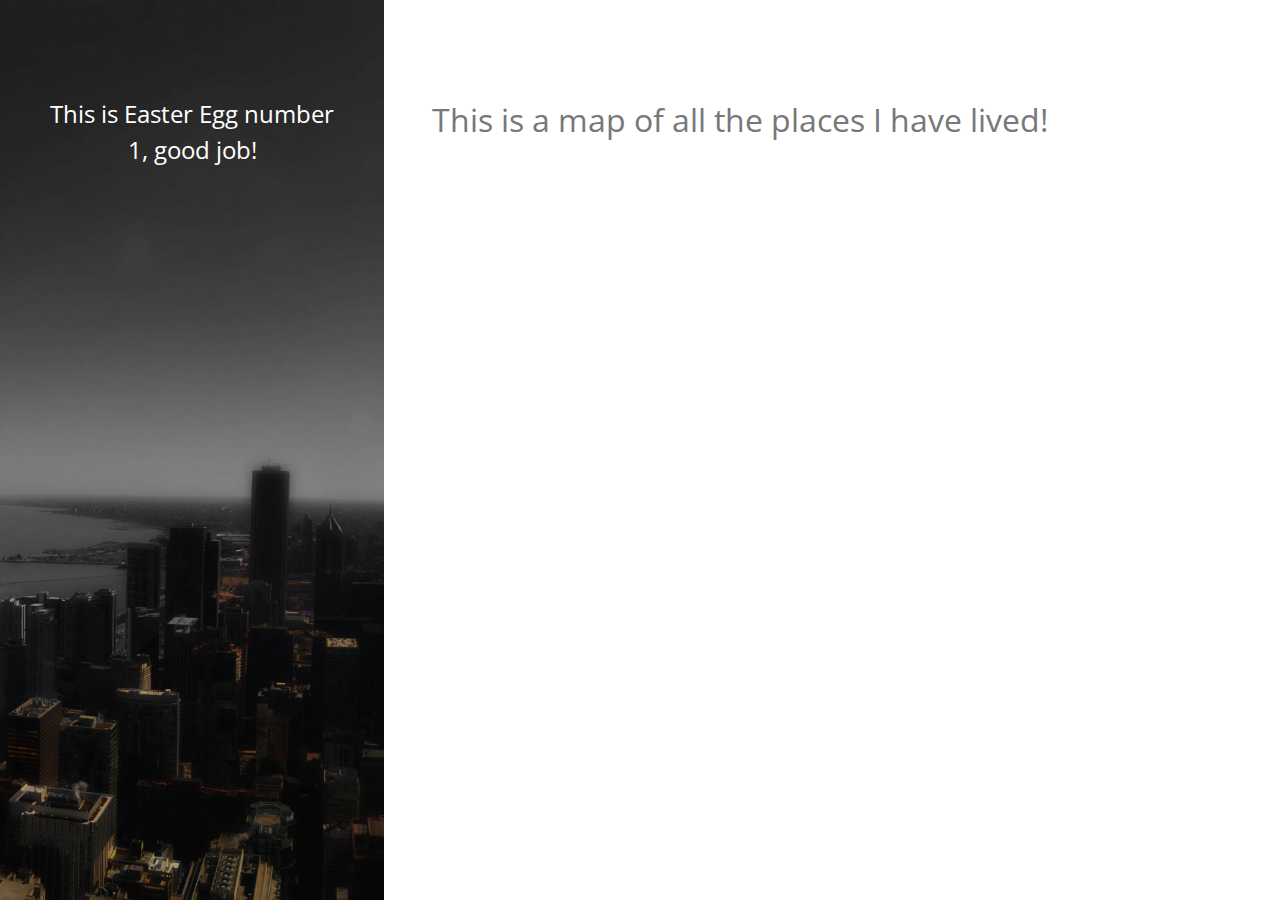
==== easteregg1.html @ e36a9027 "Update easteregg1.html" ====
<html>
<head>

		

		<title>Easter Egg 1!</title>

		<meta charset="utf-8" />

		<meta name="viewport" content="width=device-width, initial-scale=1" />

		<!--[if lte IE 8]><script src="assets/js/ie/html5shiv.js"></script><![endif]-->

		<link rel="stylesheet" href="assets/css/main.css" />

		

		<!--[if lte IE 8]><link rel="stylesheet" href="assets/css/ie8.css" /><![endif]-->

		<link rel="shortcut icon" href="/favicon.ico" />
</head>
<body id="top">
  <header id="header">

				<div class="inner">	

					<h2 align = "center" ><font color="white"><strong>This is Easter Egg number 1, good job!</strong></font></h2>

						</div>
					</header>
       				 <div id="main">



				<!-- One -->

					<section id="one">

						<header class="major">

							<h2>This is a map of all the places I have lived!</h2>

						<iframe src="https://www.google.com/maps/d/u/0/embed?mid=15F7KETtkJ449UW1rTTVXjBvN7z8" width="1000" height="600"></iframe>
	
			<script src="assets/js/jquery.min.js"></script>

			<script src="assets/js/jquery.poptrox.min.js"></script>

			<script src="assets/js/skel.min.js"></script>

			<script src="assets/js/util.js"></script>

			<!--[if lte IE 8]><script src="assets/js/ie/respond.min.js"></script><![endif]-->

			<script src="assets/js/main.js"></script>
         </body>
         </html>
---- assets/css/main.css ----
@import url("font-awesome.min.css");
@import url("https://fonts.googleapis.com/css?family=Open+Sans");

/*
	Strata by HTML5 UP
	html5up.net | @ajlkn
	Free for personal and commercial use under the CCA 3.0 license (html5up.net/license)
*/

/* Reset */

	html, body, div, span, applet, object, iframe, h1, h2, h3, h4, h5, h6, p, blockquote, pre, a, abbr, acronym, address, big, cite, code, del, dfn, em, img, ins, kbd, q, s, samp, small, strike, strong, sub, sup, tt, var, b, u, i, center, dl, dt, dd, ol, ul, li, fieldset, form, label, legend, table, caption, tbody, tfoot, thead, tr, th, td, article, aside, canvas, details, embed, figure, figcaption, footer, header, hgroup, menu, nav, output, ruby, section, summary, time, mark, audio, video {
		margin: 0;
		padding: 0;
		border: 0;
		font-size: 100%;
		font: inherit;
		vertical-align: baseline;
	}

	article, aside, details, figcaption, figure, footer, header, hgroup, menu, nav, section {
		display: block;
	}

	body {
		line-height: 1;
	}

	ol, ul {
		list-style: none;
	}

	blockquote, q {
		quotes: none;
	}

	blockquote:before, blockquote:after, q:before, q:after {
		content: '';
		content: none;
	}

	table {
		border-collapse: collapse;
		border-spacing: 0;
	}

	body {
		-webkit-text-size-adjust: none;
	}

/* Box Model */

	*, *:before, *:after {
		-moz-box-sizing: border-box;
		-webkit-box-sizing: border-box;
		box-sizing: border-box;
	}

/* Containers */

	.container {
		margin-left: auto;
		margin-right: auto;
	}

	.container.\31 25\25 {
		width: 100%;
		max-width: 1200px;
		min-width: 960px;
	}

	.container.\37 5\25 {
		width: 720px;
	}

	.container.\35 0\25 {
		width: 480px;
	}

	.container.\32 5\25 {
		width: 240px;
	}

	.container {
		width: 960px;
	}

	@media screen and (max-width: 1800px) {

		.container.\31 25\25 {
			width: 100%;
			max-width: 1200px;
			min-width: 960px;
		}

		.container.\37 5\25 {
			width: 720px;
		}

		.container.\35 0\25 {
			width: 480px;
		}

		.container.\32 5\25 {
			width: 240px;
		}

		.container {
			width: 960px;
		}

	}

	@media screen and (max-width: 1280px) {

		.container.\31 25\25 {
			width: 100%;
			max-width: 1200px;
			min-width: 960px;
		}

		.container.\37 5\25 {
			width: 720px;
		}

		.container.\35 0\25 {
			width: 480px;
		}

		.container.\32 5\25 {
			width: 240px;
		}

		.container {
			width: 960px;
		}

	}

	@media screen and (max-width: 980px) {

		.container.\31 25\25 {
			width: 100%;
			max-width: 1200px;
			min-width: 960px;
		}

		.container.\37 5\25 {
			width: 720px;
		}

		.container.\35 0\25 {
			width: 480px;
		}

		.container.\32 5\25 {
			width: 240px;
		}

		.container {
			width: 960px;
		}

	}

	@media screen and (max-width: 736px) {

		.container.\31 25\25 {
			width: 100%;
			max-width: 1200px;
			min-width: 960px;
		}

		.container.\37 5\25 {
			width: 720px;
		}

		.container.\35 0\25 {
			width: 480px;
		}

		.container.\32 5\25 {
			width: 240px;
		}

		.container {
			width: 960px;
		}

	}

	@media screen and (max-width: 480px) {

		.container.\31 25\25 {
			width: 100%;
			max-width: 1200px;
			min-width: 960px;
		}

		.container.\37 5\25 {
			width: 720px;
		}

		.container.\35 0\25 {
			width: 480px;
		}

		.container.\32 5\25 {
			width: 240px;
		}

		.container {
			width: 960px;
		}

	}

/* Grid */

	.row {
		border-bottom: solid 1px transparent;
		-moz-box-sizing: border-box;
		-webkit-box-sizing: border-box;
		box-sizing: border-box;
	}

	.row > * {
		float: left;
		-moz-box-sizing: border-box;
		-webkit-box-sizing: border-box;
		box-sizing: border-box;
	}

	.row:after, .row:before {
		content: '';
		display: block;
		clear: both;
		height: 0;
	}

	.row.uniform > * > :first-child {
		margin-top: 0;
	}

	.row.uniform > * > :last-child {
		margin-bottom: 0;
	}

	.row.\30 \25 > * {
		padding: 0 0 0 0em;
	}

	.row.\30 \25 {
		margin: 0 0 -1px 0em;
	}

	.row.uniform.\30 \25 > * {
		padding: 0em 0 0 0em;
	}

	.row.uniform.\30 \25 {
		margin: 0em 0 -1px 0em;
	}

	.row > * {
		padding: 0 0 0 2.5em;
	}

	.row {
		margin: 0 0 -1px -2.5em;
	}

	.row.uniform > * {
		padding: 2.5em 0 0 2.5em;
	}

	.row.uniform {
		margin: -2.5em 0 -1px -2.5em;
	}

	.row.\32 00\25 > * {
		padding: 0 0 0 5em;
	}

	.row.\32 00\25 {
		margin: 0 0 -1px -5em;
	}

	.row.uniform.\32 00\25 > * {
		padding: 5em 0 0 5em;
	}

	.row.uniform.\32 00\25 {
		margin: -5em 0 -1px -5em;
	}

	.row.\31 50\25 > * {
		padding: 0 0 0 3.75em;
	}

	.row.\31 50\25 {
		margin: 0 0 -1px -3.75em;
	}

	.row.uniform.\31 50\25 > * {
		padding: 3.75em 0 0 3.75em;
	}

	.row.uniform.\31 50\25 {
		margin: -3.75em 0 -1px -3.75em;
	}

	.row.\35 0\25 > * {
		padding: 0 0 0 1.25em;
	}

	.row.\35 0\25 {
		margin: 0 0 -1px -1.25em;
	}

	.row.uniform.\35 0\25 > * {
		padding: 1.25em 0 0 1.25em;
	}

	.row.uniform.\35 0\25 {
		margin: -1.25em 0 -1px -1.25em;
	}

	.row.\32 5\25 > * {
		padding: 0 0 0 0.625em;
	}

	.row.\32 5\25 {
		margin: 0 0 -1px -0.625em;
	}

	.row.uniform.\32 5\25 > * {
		padding: 0.625em 0 0 0.625em;
	}

	.row.uniform.\32 5\25 {
		margin: -0.625em 0 -1px -0.625em;
	}

	.\31 2u, .\31 2u\24 {
		width: 100%;
		clear: none;
		margin-left: 0;
	}

	.\31 1u, .\31 1u\24 {
		width: 91.6666666667%;
		clear: none;
		margin-left: 0;
	}

	.\31 0u, .\31 0u\24 {
		width: 83.3333333333%;
		clear: none;
		margin-left: 0;
	}

	.\39 u, .\39 u\24 {
		width: 75%;
		clear: none;
		margin-left: 0;
	}

	.\38 u, .\38 u\24 {
		width: 66.6666666667%;
		clear: none;
		margin-left: 0;
	}

	.\37 u, .\37 u\24 {
		width: 58.3333333333%;
		clear: none;
		margin-left: 0;
	}

	.\36 u, .\36 u\24 {
		width: 50%;
		clear: none;
		margin-left: 0;
	}

	.\35 u, .\35 u\24 {
		width: 41.6666666667%;
		clear: none;
		margin-left: 0;
	}

	.\34 u, .\34 u\24 {
		width: 33.3333333333%;
		clear: none;
		margin-left: 0;
	}

	.\33 u, .\33 u\24 {
		width: 25%;
		clear: none;
		margin-left: 0;
	}

	.\32 u, .\32 u\24 {
		width: 16.6666666667%;
		clear: none;
		margin-left: 0;
	}

	.\31 u, .\31 u\24 {
		width: 8.3333333333%;
		clear: none;
		margin-left: 0;
	}

	.\31 2u\24 + *,
	.\31 1u\24 + *,
	.\31 0u\24 + *,
	.\39 u\24 + *,
	.\38 u\24 + *,
	.\37 u\24 + *,
	.\36 u\24 + *,
	.\35 u\24 + *,
	.\34 u\24 + *,
	.\33 u\24 + *,
	.\32 u\24 + *,
	.\31 u\24 + * {
		clear: left;
	}

	.\-11u {
		margin-left: 91.66667%;
	}

	.\-10u {
		margin-left: 83.33333%;
	}

	.\-9u {
		margin-left: 75%;
	}

	.\-8u {
		margin-left: 66.66667%;
	}

	.\-7u {
		margin-left: 58.33333%;
	}

	.\-6u {
		margin-left: 50%;
	}

	.\-5u {
		margin-left: 41.66667%;
	}

	.\-4u {
		margin-left: 33.33333%;
	}

	.\-3u {
		margin-left: 25%;
	}

	.\-2u {
		margin-left: 16.66667%;
	}

	.\-1u {
		margin-left: 8.33333%;
	}

	@media screen and (max-width: 1800px) {

		.row > * {
			padding: 0 0 0 2.5em;
		}

		.row {
			margin: 0 0 -1px -2.5em;
		}

		.row.uniform > * {
			padding: 2.5em 0 0 2.5em;
		}

		.row.uniform {
			margin: -2.5em 0 -1px -2.5em;
		}

		.row.\32 00\25 > * {
			padding: 0 0 0 5em;
		}

		.row.\32 00\25 {
			margin: 0 0 -1px -5em;
		}

		.row.uniform.\32 00\25 > * {
			padding: 5em 0 0 5em;
		}

		.row.uniform.\32 00\25 {
			margin: -5em 0 -1px -5em;
		}

		.row.\31 50\25 > * {
			padding: 0 0 0 3.75em;
		}

		.row.\31 50\25 {
			margin: 0 0 -1px -3.75em;
		}

		.row.uniform.\31 50\25 > * {
			padding: 3.75em 0 0 3.75em;
		}

		.row.uniform.\31 50\25 {
			margin: -3.75em 0 -1px -3.75em;
		}

		.row.\35 0\25 > * {
			padding: 0 0 0 1.25em;
		}

		.row.\35 0\25 {
			margin: 0 0 -1px -1.25em;
		}

		.row.uniform.\35 0\25 > * {
			padding: 1.25em 0 0 1.25em;
		}

		.row.uniform.\35 0\25 {
			margin: -1.25em 0 -1px -1.25em;
		}

		.row.\32 5\25 > * {
			padding: 0 0 0 0.625em;
		}

		.row.\32 5\25 {
			margin: 0 0 -1px -0.625em;
		}

		.row.uniform.\32 5\25 > * {
			padding: 0.625em 0 0 0.625em;
		}

		.row.uniform.\32 5\25 {
			margin: -0.625em 0 -1px -0.625em;
		}

		.\31 2u\28xlarge\29, .\31 2u\24\28xlarge\29 {
			width: 100%;
			clear: none;
			margin-left: 0;
		}

		.\31 1u\28xlarge\29, .\31 1u\24\28xlarge\29 {
			width: 91.6666666667%;
			clear: none;
			margin-left: 0;
		}

		.\31 0u\28xlarge\29, .\31 0u\24\28xlarge\29 {
			width: 83.3333333333%;
			clear: none;
			margin-left: 0;
		}

		.\39 u\28xlarge\29, .\39 u\24\28xlarge\29 {
			width: 75%;
			clear: none;
			margin-left: 0;
		}

		.\38 u\28xlarge\29, .\38 u\24\28xlarge\29 {
			width: 66.6666666667%;
			clear: none;
			margin-left: 0;
		}

		.\37 u\28xlarge\29, .\37 u\24\28xlarge\29 {
			width: 58.3333333333%;
			clear: none;
			margin-left: 0;
		}

		.\36 u\28xlarge\29, .\36 u\24\28xlarge\29 {
			width: 50%;
			clear: none;
			margin-left: 0;
		}

		.\35 u\28xlarge\29, .\35 u\24\28xlarge\29 {
			width: 41.6666666667%;
			clear: none;
			margin-left: 0;
		}

		.\34 u\28xlarge\29, .\34 u\24\28xlarge\29 {
			width: 33.3333333333%;
			clear: none;
			margin-left: 0;
		}

		.\33 u\28xlarge\29, .\33 u\24\28xlarge\29 {
			width: 25%;
			clear: none;
			margin-left: 0;
		}

		.\32 u\28xlarge\29, .\32 u\24\28xlarge\29 {
			width: 16.6666666667%;
			clear: none;
			margin-left: 0;
		}

		.\31 u\28xlarge\29, .\31 u\24\28xlarge\29 {
			width: 8.3333333333%;
			clear: none;
			margin-left: 0;
		}

		.\31 2u\24\28xlarge\29 + *,
		.\31 1u\24\28xlarge\29 + *,
		.\31 0u\24\28xlarge\29 + *,
		.\39 u\24\28xlarge\29 + *,
		.\38 u\24\28xlarge\29 + *,
		.\37 u\24\28xlarge\29 + *,
		.\36 u\24\28xlarge\29 + *,
		.\35 u\24\28xlarge\29 + *,
		.\34 u\24\28xlarge\29 + *,
		.\33 u\24\28xlarge\29 + *,
		.\32 u\24\28xlarge\29 + *,
		.\31 u\24\28xlarge\29 + * {
			clear: left;
		}

		.\-11u\28xlarge\29 {
			margin-left: 91.66667%;
		}

		.\-10u\28xlarge\29 {
			margin-left: 83.33333%;
		}

		.\-9u\28xlarge\29 {
			margin-left: 75%;
		}

		.\-8u\28xlarge\29 {
			margin-left: 66.66667%;
		}

		.\-7u\28xlarge\29 {
			margin-left: 58.33333%;
		}

		.\-6u\28xlarge\29 {
			margin-left: 50%;
		}

		.\-5u\28xlarge\29 {
			margin-left: 41.66667%;
		}

		.\-4u\28xlarge\29 {
			margin-left: 33.33333%;
		}

		.\-3u\28xlarge\29 {
			margin-left: 25%;
		}

		.\-2u\28xlarge\29 {
			margin-left: 16.66667%;
		}

		.\-1u\28xlarge\29 {
			margin-left: 8.33333%;
		}

	}

	@media screen and (max-width: 1280px) {

		.row > * {
			padding: 0 0 0 2em;
		}

		.row {
			margin: 0 0 -1px -2em;
		}

		.row.uniform > * {
			padding: 2em 0 0 2em;
		}

		.row.uniform {
			margin: -2em 0 -1px -2em;
		}

		.row.\32 00\25 > * {
			padding: 0 0 0 4em;
		}

		.row.\32 00\25 {
			margin: 0 0 -1px -4em;
		}

		.row.uniform.\32 00\25 > * {
			padding: 4em 0 0 4em;
		}

		.row.uniform.\32 00\25 {
			margin: -4em 0 -1px -4em;
		}

		.row.\31 50\25 > * {
			padding: 0 0 0 3em;
		}

		.row.\31 50\25 {
			margin: 0 0 -1px -3em;
		}

		.row.uniform.\31 50\25 > * {
			padding: 3em 0 0 3em;
		}

		.row.uniform.\31 50\25 {
			margin: -3em 0 -1px -3em;
		}

		.row.\35 0\25 > * {
			padding: 0 0 0 1em;
		}

		.row.\35 0\25 {
			margin: 0 0 -1px -1em;
		}

		.row.uniform.\35 0\25 > * {
			padding: 1em 0 0 1em;
		}

		.row.uniform.\35 0\25 {
			margin: -1em 0 -1px -1em;
		}

		.row.\32 5\25 > * {
			padding: 0 0 0 0.5em;
		}

		.row.\32 5\25 {
			margin: 0 0 -1px -0.5em;
		}

		.row.uniform.\32 5\25 > * {
			padding: 0.5em 0 0 0.5em;
		}

		.row.uniform.\32 5\25 {
			margin: -0.5em 0 -1px -0.5em;
		}

		.\31 2u\28large\29, .\31 2u\24\28large\29 {
			width: 100%;
			clear: none;
			margin-left: 0;
		}

		.\31 1u\28large\29, .\31 1u\24\28large\29 {
			width: 91.6666666667%;
			clear: none;
			margin-left: 0;
		}

		.\31 0u\28large\29, .\31 0u\24\28large\29 {
			width: 83.3333333333%;
			clear: none;
			margin-left: 0;
		}

		.\39 u\28large\29, .\39 u\24\28large\29 {
			width: 75%;
			clear: none;
			margin-left: 0;
		}

		.\38 u\28large\29, .\38 u\24\28large\29 {
			width: 66.6666666667%;
			clear: none;
			margin-left: 0;
		}

		.\37 u\28large\29, .\37 u\24\28large\29 {
			width: 58.3333333333%;
			clear: none;
			margin-left: 0;
		}

		.\36 u\28large\29, .\36 u\24\28large\29 {
			width: 50%;
			clear: none;
			margin-left: 0;
		}

		.\35 u\28large\29, .\35 u\24\28large\29 {
			width: 41.6666666667%;
			clear: none;
			margin-left: 0;
		}

		.\34 u\28large\29, .\34 u\24\28large\29 {
			width: 33.3333333333%;
			clear: none;
			margin-left: 0;
		}

		.\33 u\28large\29, .\33 u\24\28large\29 {
			width: 25%;
			clear: none;
			margin-left: 0;
		}

		.\32 u\28large\29, .\32 u\24\28large\29 {
			width: 16.6666666667%;
			clear: none;
			margin-left: 0;
		}

		.\31 u\28large\29, .\31 u\24\28large\29 {
			width: 8.3333333333%;
			clear: none;
			margin-left: 0;
		}

		.\31 2u\24\28large\29 + *,
		.\31 1u\24\28large\29 + *,
		.\31 0u\24\28large\29 + *,
		.\39 u\24\28large\29 + *,
		.\38 u\24\28large\29 + *,
		.\37 u\24\28large\29 + *,
		.\36 u\24\28large\29 + *,
		.\35 u\24\28large\29 + *,
		.\34 u\24\28large\29 + *,
		.\33 u\24\28large\29 + *,
		.\32 u\24\28large\29 + *,
		.\31 u\24\28large\29 + * {
			clear: left;
		}

		.\-11u\28large\29 {
			margin-left: 91.66667%;
		}

		.\-10u\28large\29 {
			margin-left: 83.33333%;
		}

		.\-9u\28large\29 {
			margin-left: 75%;
		}

		.\-8u\28large\29 {
			margin-left: 66.66667%;
		}

		.\-7u\28large\29 {
			margin-left: 58.33333%;
		}

		.\-6u\28large\29 {
			margin-left: 50%;
		}

		.\-5u\28large\29 {
			margin-left: 41.66667%;
		}

		.\-4u\28large\29 {
			margin-left: 33.33333%;
		}

		.\-3u\28large\29 {
			margin-left: 25%;
		}

		.\-2u\28large\29 {
			margin-left: 16.66667%;
		}

		.\-1u\28large\29 {
			margin-left: 8.33333%;
		}

	}

	@media screen and (max-width: 980px) {

		.row > * {
			padding: 0 0 0 2em;
		}

		.row {
			margin: 0 0 -1px -2em;
		}

		.row.uniform > * {
			padding: 2em 0 0 2em;
		}

		.row.uniform {
			margin: -2em 0 -1px -2em;
		}

		.row.\32 00\25 > * {
			padding: 0 0 0 4em;
		}

		.row.\32 00\25 {
			margin: 0 0 -1px -4em;
		}

		.row.uniform.\32 00\25 > * {
			padding: 4em 0 0 4em;
		}

		.row.uniform.\32 00\25 {
			margin: -4em 0 -1px -4em;
		}

		.row.\31 50\25 > * {
			padding: 0 0 0 3em;
		}

		.row.\31 50\25 {
			margin: 0 0 -1px -3em;
		}

		.row.uniform.\31 50\25 > * {
			padding: 3em 0 0 3em;
		}

		.row.uniform.\31 50\25 {
			margin: -3em 0 -1px -3em;
		}

		.row.\35 0\25 > * {
			padding: 0 0 0 1em;
		}

		.row.\35 0\25 {
			margin: 0 0 -1px -1em;
		}

		.row.uniform.\35 0\25 > * {
			padding: 1em 0 0 1em;
		}

		.row.uniform.\35 0\25 {
			margin: -1em 0 -1px -1em;
		}

		.row.\32 5\25 > * {
			padding: 0 0 0 0.5em;
		}

		.row.\32 5\25 {
			margin: 0 0 -1px -0.5em;
		}

		.row.uniform.\32 5\25 > * {
			padding: 0.5em 0 0 0.5em;
		}

		.row.uniform.\32 5\25 {
			margin: -0.5em 0 -1px -0.5em;
		}

		.\31 2u\28medium\29, .\31 2u\24\28medium\29 {
			width: 100%;
			clear: none;
			margin-left: 0;
		}

		.\31 1u\28medium\29, .\31 1u\24\28medium\29 {
			width: 91.6666666667%;
			clear: none;
			margin-left: 0;
		}

		.\31 0u\28medium\29, .\31 0u\24\28medium\29 {
			width: 83.3333333333%;
			clear: none;
			margin-left: 0;
		}

		.\39 u\28medium\29, .\39 u\24\28medium\29 {
			width: 75%;
			clear: none;
			margin-left: 0;
		}

		.\38 u\28medium\29, .\38 u\24\28medium\29 {
			width: 66.6666666667%;
			clear: none;
			margin-left: 0;
		}

		.\37 u\28medium\29, .\37 u\24\28medium\29 {
			width: 58.3333333333%;
			clear: none;
			margin-left: 0;
		}

		.\36 u\28medium\29, .\36 u\24\28medium\29 {
			width: 50%;
			clear: none;
			margin-left: 0;
		}

		.\35 u\28medium\29, .\35 u\24\28medium\29 {
			width: 41.6666666667%;
			clear: none;
			margin-left: 0;
		}

		.\34 u\28medium\29, .\34 u\24\28medium\29 {
			width: 33.3333333333%;
			clear: none;
			margin-left: 0;
		}

		.\33 u\28medium\29, .\33 u\24\28medium\29 {
			width: 25%;
			clear: none;
			margin-left: 0;
		}

		.\32 u\28medium\29, .\32 u\24\28medium\29 {
			width: 16.6666666667%;
			clear: none;
			margin-left: 0;
		}

		.\31 u\28medium\29, .\31 u\24\28medium\29 {
			width: 8.3333333333%;
			clear: none;
			margin-left: 0;
		}

		.\31 2u\24\28medium\29 + *,
		.\31 1u\24\28medium\29 + *,
		.\31 0u\24\28medium\29 + *,
		.\39 u\24\28medium\29 + *,
		.\38 u\24\28medium\29 + *,
		.\37 u\24\28medium\29 + *,
		.\36 u\24\28medium\29 + *,
		.\35 u\24\28medium\29 + *,
		.\34 u\24\28medium\29 + *,
		.\33 u\24\28medium\29 + *,
		.\32 u\24\28medium\29 + *,
		.\31 u\24\28medium\29 + * {
			clear: left;
		}

		.\-11u\28medium\29 {
			margin-left: 91.66667%;
		}

		.\-10u\28medium\29 {
			margin-left: 83.33333%;
		}

		.\-9u\28medium\29 {
			margin-left: 75%;
		}

		.\-8u\28medium\29 {
			margin-left: 66.66667%;
		}

		.\-7u\28medium\29 {
			margin-left: 58.33333%;
		}

		.\-6u\28medium\29 {
			margin-left: 50%;
		}

		.\-5u\28medium\29 {
			margin-left: 41.66667%;
		}

		.\-4u\28medium\29 {
			margin-left: 33.33333%;
		}

		.\-3u\28medium\29 {
			margin-left: 25%;
		}

		.\-2u\28medium\29 {
			margin-left: 16.66667%;
		}

		.\-1u\28medium\29 {
			margin-left: 8.33333%;
		}

	}

	@media screen and (max-width: 736px) {

		.row > * {
			padding: 0 0 0 1.5em;
		}

		.row {
			margin: 0 0 -1px -1.5em;
		}

		.row.uniform > * {
			padding: 1.5em 0 0 1.5em;
		}

		.row.uniform {
			margin: -1.5em 0 -1px -1.5em;
		}

		.row.\32 00\25 > * {
			padding: 0 0 0 3em;
		}

		.row.\32 00\25 {
			margin: 0 0 -1px -3em;
		}

		.row.uniform.\32 00\25 > * {
			padding: 3em 0 0 3em;
		}

		.row.uniform.\32 00\25 {
			margin: -3em 0 -1px -3em;
		}

		.row.\31 50\25 > * {
			padding: 0 0 0 2.25em;
		}

		.row.\31 50\25 {
			margin: 0 0 -1px -2.25em;
		}

		.row.uniform.\31 50\25 > * {
			padding: 2.25em 0 0 2.25em;
		}

		.row.uniform.\31 50\25 {
			margin: -2.25em 0 -1px -2.25em;
		}

		.row.\35 0\25 > * {
			padding: 0 0 0 0.75em;
		}

		.row.\35 0\25 {
			margin: 0 0 -1px -0.75em;
		}

		.row.uniform.\35 0\25 > * {
			padding: 0.75em 0 0 0.75em;
		}

		.row.uniform.\35 0\25 {
			margin: -0.75em 0 -1px -0.75em;
		}

		.row.\32 5\25 > * {
			padding: 0 0 0 0.375em;
		}

		.row.\32 5\25 {
			margin: 0 0 -1px -0.375em;
		}

		.row.uniform.\32 5\25 > * {
			padding: 0.375em 0 0 0.375em;
		}

		.row.uniform.\32 5\25 {
			margin: -0.375em 0 -1px -0.375em;
		}

		.\31 2u\28small\29, .\31 2u\24\28small\29 {
			width: 100%;
			clear: none;
			margin-left: 0;
		}

		.\31 1u\28small\29, .\31 1u\24\28small\29 {
			width: 91.6666666667%;
			clear: none;
			margin-left: 0;
		}

		.\31 0u\28small\29, .\31 0u\24\28small\29 {
			width: 83.3333333333%;
			clear: none;
			margin-left: 0;
		}

		.\39 u\28small\29, .\39 u\24\28small\29 {
			width: 75%;
			clear: none;
			margin-left: 0;
		}

		.\38 u\28small\29, .\38 u\24\28small\29 {
			width: 66.6666666667%;
			clear: none;
			margin-left: 0;
		}

		.\37 u\28small\29, .\37 u\24\28small\29 {
			width: 58.3333333333%;
			clear: none;
			margin-left: 0;
		}

		.\36 u\28small\29, .\36 u\24\28small\29 {
			width: 50%;
			clear: none;
			margin-left: 0;
		}

		.\35 u\28small\29, .\35 u\24\28small\29 {
			width: 41.6666666667%;
			clear: none;
			margin-left: 0;
		}

		.\34 u\28small\29, .\34 u\24\28small\29 {
			width: 33.3333333333%;
			clear: none;
			margin-left: 0;
		}

		.\33 u\28small\29, .\33 u\24\28small\29 {
			width: 25%;
			clear: none;
			margin-left: 0;
		}

		.\32 u\28small\29, .\32 u\24\28small\29 {
			width: 16.6666666667%;
			clear: none;
			margin-left: 0;
		}

		.\31 u\28small\29, .\31 u\24\28small\29 {
			width: 8.3333333333%;
			clear: none;
			margin-left: 0;
		}

		.\31 2u\24\28small\29 + *,
		.\31 1u\24\28small\29 + *,
		.\31 0u\24\28small\29 + *,
		.\39 u\24\28small\29 + *,
		.\38 u\24\28small\29 + *,
		.\37 u\24\28small\29 + *,
		.\36 u\24\28small\29 + *,
		.\35 u\24\28small\29 + *,
		.\34 u\24\28small\29 + *,
		.\33 u\24\28small\29 + *,
		.\32 u\24\28small\29 + *,
		.\31 u\24\28small\29 + * {
			clear: left;
		}

		.\-11u\28small\29 {
			margin-left: 91.66667%;
		}

		.\-10u\28small\29 {
			margin-left: 83.33333%;
		}

		.\-9u\28small\29 {
			margin-left: 75%;
		}

		.\-8u\28small\29 {
			margin-left: 66.66667%;
		}

		.\-7u\28small\29 {
			margin-left: 58.33333%;
		}

		.\-6u\28small\29 {
			margin-left: 50%;
		}

		.\-5u\28small\29 {
			margin-left: 41.66667%;
		}

		.\-4u\28small\29 {
			margin-left: 33.33333%;
		}

		.\-3u\28small\29 {
			margin-left: 25%;
		}

		.\-2u\28small\29 {
			margin-left: 16.66667%;
		}

		.\-1u\28small\29 {
			margin-left: 8.33333%;
		}

	}

	@media screen and (max-width: 480px) {

		.row > * {
			padding: 0 0 0 1.5em;
		}

		.row {
			margin: 0 0 -1px -1.5em;
		}

		.row.uniform > * {
			padding: 1.5em 0 0 1.5em;
		}

		.row.uniform {
			margin: -1.5em 0 -1px -1.5em;
		}

		.row.\32 00\25 > * {
			padding: 0 0 0 3em;
		}

		.row.\32 00\25 {
			margin: 0 0 -1px -3em;
		}

		.row.uniform.\32 00\25 > * {
			padding: 3em 0 0 3em;
		}

		.row.uniform.\32 00\25 {
			margin: -3em 0 -1px -3em;
		}

		.row.\31 50\25 > * {
			padding: 0 0 0 2.25em;
		}

		.row.\31 50\25 {
			margin: 0 0 -1px -2.25em;
		}

		.row.uniform.\31 50\25 > * {
			padding: 2.25em 0 0 2.25em;
		}

		.row.uniform.\31 50\25 {
			margin: -2.25em 0 -1px -2.25em;
		}

		.row.\35 0\25 > * {
			padding: 0 0 0 0.75em;
		}

		.row.\35 0\25 {
			margin: 0 0 -1px -0.75em;
		}

		.row.uniform.\35 0\25 > * {
			padding: 0.75em 0 0 0.75em;
		}

		.row.uniform.\35 0\25 {
			margin: -0.75em 0 -1px -0.75em;
		}

		.row.\32 5\25 > * {
			padding: 0 0 0 0.375em;
		}

		.row.\32 5\25 {
			margin: 0 0 -1px -0.375em;
		}

		.row.uniform.\32 5\25 > * {
			padding: 0.375em 0 0 0.375em;
		}

		.row.uniform.\32 5\25 {
			margin: -0.375em 0 -1px -0.375em;
		}

		.\31 2u\28xsmall\29, .\31 2u\24\28xsmall\29 {
			width: 100%;
			clear: none;
			margin-left: 0;
		}

		.\31 1u\28xsmall\29, .\31 1u\24\28xsmall\29 {
			width: 91.6666666667%;
			clear: none;
			margin-left: 0;
		}

		.\31 0u\28xsmall\29, .\31 0u\24\28xsmall\29 {
			width: 83.3333333333%;
			clear: none;
			margin-left: 0;
		}

		.\39 u\28xsmall\29, .\39 u\24\28xsmall\29 {
			width: 75%;
			clear: none;
			margin-left: 0;
		}

		.\38 u\28xsmall\29, .\38 u\24\28xsmall\29 {
			width: 66.6666666667%;
			clear: none;
			margin-left: 0;
		}

		.\37 u\28xsmall\29, .\37 u\24\28xsmall\29 {
			width: 58.3333333333%;
			clear: none;
			margin-left: 0;
		}

		.\36 u\28xsmall\29, .\36 u\24\28xsmall\29 {
			width: 50%;
			clear: none;
			margin-left: 0;
		}

		.\35 u\28xsmall\29, .\35 u\24\28xsmall\29 {
			width: 41.6666666667%;
			clear: none;
			margin-left: 0;
		}

		.\34 u\28xsmall\29, .\34 u\24\28xsmall\29 {
			width: 33.3333333333%;
			clear: none;
			margin-left: 0;
		}

		.\33 u\28xsmall\29, .\33 u\24\28xsmall\29 {
			width: 25%;
			clear: none;
			margin-left: 0;
		}

		.\32 u\28xsmall\29, .\32 u\24\28xsmall\29 {
			width: 16.6666666667%;
			clear: none;
			margin-left: 0;
		}

		.\31 u\28xsmall\29, .\31 u\24\28xsmall\29 {
			width: 8.3333333333%;
			clear: none;
			margin-left: 0;
		}

		.\31 2u\24\28xsmall\29 + *,
		.\31 1u\24\28xsmall\29 + *,
		.\31 0u\24\28xsmall\29 + *,
		.\39 u\24\28xsmall\29 + *,
		.\38 u\24\28xsmall\29 + *,
		.\37 u\24\28xsmall\29 + *,
		.\36 u\24\28xsmall\29 + *,
		.\35 u\24\28xsmall\29 + *,
		.\34 u\24\28xsmall\29 + *,
		.\33 u\24\28xsmall\29 + *,
		.\32 u\24\28xsmall\29 + *,
		.\31 u\24\28xsmall\29 + * {
			clear: left;
		}

		.\-11u\28xsmall\29 {
			margin-left: 91.66667%;
		}

		.\-10u\28xsmall\29 {
			margin-left: 83.33333%;
		}

		.\-9u\28xsmall\29 {
			margin-left: 75%;
		}

		.\-8u\28xsmall\29 {
			margin-left: 66.66667%;
		}

		.\-7u\28xsmall\29 {
			margin-left: 58.33333%;
		}

		.\-6u\28xsmall\29 {
			margin-left: 50%;
		}

		.\-5u\28xsmall\29 {
			margin-left: 41.66667%;
		}

		.\-4u\28xsmall\29 {
			margin-left: 33.33333%;
		}

		.\-3u\28xsmall\29 {
			margin-left: 25%;
		}

		.\-2u\28xsmall\29 {
			margin-left: 16.66667%;
		}

		.\-1u\28xsmall\29 {
			margin-left: 8.33333%;
		}

	}
/* Basic */

	body {
		background: #fff;
	}

		body.is-loading *, body.is-loading *:before, body.is-loading *:after {
			-moz-animation: none !important;
			-webkit-animation: none !important;
			-ms-animation: none !important;
			animation: none !important;
			-moz-transition: none !important;
			-webkit-transition: none !important;
			-ms-transition: none !important;
			transition: none !important;
		}

	body, input, select, textarea {
		color: #b2b2b2;
		font-family: "Open Sans", sans-serif;
		font-size: 15.5pt;
		font-weight: 400;
		line-height: 1.75em;
	}

	a {
		-moz-transition: color 0.2s ease-in-out, border-color 0.2s ease-in-out;
		-webkit-transition: color 0.2s ease-in-out, border-color 0.2s ease-in-out;
		-ms-transition: color 0.2s ease-in-out, border-color 0.2s ease-in-out;
		transition: color 0.2s ease-in-out, border-color 0.2s ease-in-out;
		border-bottom: dotted 1px;
		color: #0078ff;
		text-decoration: none;
	}

		a:hover {
			border-bottom-color: transparent;
			color: #0078ff !important;
			text-decoration: none;
		}

	strong, b {
		color: #787878;
		font-weight: 400;
	}

	em, i {
		font-style: italic;
	}

	p {
		margin: 0 0 2em 0;
	}

	h1, h2, h3, h4, h5, h6 {
		color: #787878;
		font-weight: 400;
		line-height: 1em;
		margin: 0 0 1em 0;
	}

		h1 a, h2 a, h3 a, h4 a, h5 a, h6 a {
			color: inherit;
			text-decoration: none;
		}

	h1 {
		font-size: 2em;
		line-height: 1.5em;
	}

	h2 {
		font-size: 1.5em;
		line-height: 1.5em;
	}

	h3 {
		font-size: 1.25em;
		line-height: 1.5em;
	}

	h4 {
		font-size: 1.1em;
		line-height: 1.5em;
	}

	h5 {
		font-size: 0.9em;
		line-height: 1.5em;
	}

	h6 {
		font-size: 0.7em;
		line-height: 1.5em;
	}

	sub {
		font-size: 0.8em;
		position: relative;
		top: 0.5em;
	}

	sup {
		font-size: 0.8em;
		position: relative;
		top: -0.5em;
	}

	hr {
		border: 0;
		border-bottom: solid 2px #efefef;
		margin: 2em 0;
	}

		hr.major {
			margin: 3em 0;
		}

	blockquote {
		border-left: solid 6px #efefef;
		font-style: italic;
		margin: 0 0 2em 0;
		padding: 0.5em 0 0.5em 1.5em;
	}

	code {
		background: #f7f7f7;
		border-radius: 0.35em;
		border: solid 2px #efefef;
		font-family: "Courier New", monospace;
		font-size: 0.9em;
		margin: 0 0.25em;
		padding: 0.25em 0.65em;
	}

	pre {
		-webkit-overflow-scrolling: touch;
		font-family: "Courier New", monospace;
		font-size: 0.9em;
		margin: 0 0 2em 0;
	}

		pre code {
			display: block;
			line-height: 1.75em;
			padding: 1em 1.5em;
			overflow-x: auto;
		}

	.align-left {
		text-align: left;
	}

	.align-center {
		text-align: center;
	}

	.align-right {
		text-align: right;
	}

/* Section/Article */

	section.special, article.special {
		text-align: center;
	}

	header p {
		color: #b2b2b2;
		position: relative;
		margin: 0 0 1.5em 0;
	}

	header h2 + p {
		font-size: 1.25em;
		margin-top: -1em;
		line-height: 1.5em;
	}

	header h3 + p {
		font-size: 1.1em;
		margin-top: -0.8em;
		line-height: 1.5em;
	}

	header h4 + p,
	header h5 + p,
	header h6 + p {
		font-size: 0.9em;
		margin-top: -0.6em;
		line-height: 1.5em;
	}

	header.major h2 {
		font-size: 2em;
	}

/* Form */

	form {
		margin: 0 0 2em 0;
	}

	label {
		color: #787878;
		display: block;
		font-size: 0.9em;
		font-weight: 400;
		margin: 0 0 1em 0;
	}

	input[type="text"],
	input[type="password"],
	input[type="email"],
	select,
	textarea {
		-moz-appearance: none;
		-webkit-appearance: none;
		-ms-appearance: none;
		appearance: none;
		background: #f7f7f7;
		border-radius: 0.35em;
		border: solid 2px transparent;
		color: inherit;
		display: block;
		outline: 0;
		padding: 0 0.75em;
		text-decoration: none;
		width: 100%;
	}

		input[type="text"]:invalid,
		input[type="password"]:invalid,
		input[type="email"]:invalid,
		select:invalid,
		textarea:invalid {
			box-shadow: none;
		}

		input[type="text"]:focus,
		input[type="password"]:focus,
		input[type="email"]:focus,
		select:focus,
		textarea:focus {
			border-color: #0078ff;
		}

	.select-wrapper {
		text-decoration: none;
		display: block;
		position: relative;
	}

		.select-wrapper:before {
			-moz-osx-font-smoothing: grayscale;
			-webkit-font-smoothing: antialiased;
			font-family: FontAwesome;
			font-style: normal;
			font-weight: normal;
			text-transform: none !important;
		}

		.select-wrapper:before {
			color: #dfdfdf;
			content: '\f078';
			display: block;
			height: 2.75em;
			line-height: 2.75em;
			pointer-events: none;
			position: absolute;
			right: 0;
			text-align: center;
			top: 0;
			width: 2.75em;
		}

		.select-wrapper select::-ms-expand {
			display: none;
		}

	input[type="text"],
	input[type="password"],
	input[type="email"],
	select {
		height: 2.75em;
	}

	textarea {
		padding: 0.75em;
	}

	input[type="checkbox"],
	input[type="radio"] {
		-moz-appearance: none;
		-webkit-appearance: none;
		-ms-appearance: none;
		appearance: none;
		display: block;
		float: left;
		margin-right: -2em;
		opacity: 0;
		width: 1em;
		z-index: -1;
	}

		input[type="checkbox"] + label,
		input[type="radio"] + label {
			text-decoration: none;
			color: #a2a2a2;
			cursor: pointer;
			display: inline-block;
			font-size: 1em;
			font-weight: 400;
			padding-left: 2.4em;
			padding-right: 0.75em;
			position: relative;
		}

			input[type="checkbox"] + label:before,
			input[type="radio"] + label:before {
				-moz-osx-font-smoothing: grayscale;
				-webkit-font-smoothing: antialiased;
				font-family: FontAwesome;
				font-style: normal;
				font-weight: normal;
				text-transform: none !important;
			}

			input[type="checkbox"] + label:before,
			input[type="radio"] + label:before {
				background: #f7f7f7;
				border-radius: 0.35em;
				border: solid 2px transparent;
				content: '';
				display: inline-block;
				height: 1.65em;
				left: 0;
				line-height: 1.58125em;
				position: absolute;
				text-align: center;
				top: 0;
				width: 1.65em;
			}

		input[type="checkbox"]:checked + label:before,
		input[type="radio"]:checked + label:before {
			background: #787878;
			border-color: #787878;
			color: #fff;
			content: '\f00c';
		}

		input[type="checkbox"]:focus + label:before,
		input[type="radio"]:focus + label:before {
			border-color: #0078ff;
		}

	input[type="checkbox"] + label:before {
		border-radius: 0.35em;
	}

	input[type="radio"] + label:before {
		border-radius: 100%;
	}

	::-webkit-input-placeholder {
		color: #b2b2b2 !important;
		opacity: 1.0;
	}

	:-moz-placeholder {
		color: #b2b2b2 !important;
		opacity: 1.0;
	}

	::-moz-placeholder {
		color: #b2b2b2 !important;
		opacity: 1.0;
	}

	:-ms-input-placeholder {
		color: #b2b2b2 !important;
		opacity: 1.0;
	}

	.formerize-placeholder {
		color: #b2b2b2 !important;
		opacity: 1.0;
	}

/* Box */

	.box {
		border-radius: 0.35em;
		border: solid 2px #efefef;
		margin-bottom: 2em;
		padding: 1.5em;
	}

		.box > :last-child,
		.box > :last-child > :last-child,
		.box > :last-child > :last-child > :last-child {
			margin-bottom: 0;
		}

		.box.alt {
			border: 0;
			border-radius: 0;
			padding: 0;
		}

/* Icon */

	.icon {
		text-decoration: none;
		border-bottom: none;
		position: relative;
	}

		.icon:before {
			-moz-osx-font-smoothing: grayscale;
			-webkit-font-smoothing: antialiased;
			font-family: FontAwesome;
			font-style: normal;
			font-weight: normal;
			text-transform: none !important;
		}

		.icon > .label {
			display: none;
		}

/* Image */

	.image {
		border-radius: 0.35em;
		border: 0;
		display: inline-block;
		position: relative;
	}

		.image:before {
			-moz-transition: opacity 0.2s ease-in-out;
			-webkit-transition: opacity 0.2s ease-in-out;
			-ms-transition: opacity 0.2s ease-in-out;
			transition: opacity 0.2s ease-in-out;
			background: url("images/overlay.png");
			border-radius: 0.35em;
			content: '';
			display: block;
			height: 100%;
			left: 0;
			opacity: 0.5;
			position: absolute;
			top: 0;
			width: 100%;
		}

		.image.thumb {
			text-align: center;
		}

			.image.thumb:after {
				-moz-transition: opacity 0.2s ease-in-out;
				-webkit-transition: opacity 0.2s ease-in-out;
				-ms-transition: opacity 0.2s ease-in-out;
				transition: opacity 0.2s ease-in-out;
				border-radius: 0.35em;
				border: solid 3px rgba(255, 255, 255, 0.5);
				color: #fff;
				content: 'View';
				display: inline-block;
				font-size: 0.8em;
				font-weight: 400;
				left: 50%;
				line-height: 2.25em;
				margin: -1.25em 0 0 -3em;
				opacity: 0;
				padding: 0 1.5em;
				position: absolute;
				text-align: center;
				text-decoration: none;
				top: 50%;
				white-space: nowrap;
			}

			.image.thumb:hover:after {
				opacity: 1.0;
			}

			.image.thumb:hover:before {
				background: url("images/overlay.png"), url("images/overlay.png");
				opacity: 1.0;
			}

		.image img {
			border-radius: 0.35em;
			display: block;
		}

		.image.left {
			float: left;
			margin: 0 1.5em 1em 0;
			top: 0.25em;
		}

		.image.right {
			float: right;
			margin: 0 0 1em 1.5em;
			top: 0.25em;
		}

		.image.left, .image.right {
			max-width: 40%;
		}
			.image.left img, .image.right img {
				width: 100%;
			}

		.image.fit {
			display: block;
			margin: 0 0 2em 0;
			width: 100%;
		}

			.image.fit img {
				width: 100%;
			}

		.image.avatar {
			border-radius: 100%;
		}

			.image.avatar:before {
				display: none;
			}

			.image.avatar img {
				border-radius: 100%;
				width: 175%;
				position: relative;
				left: -60px
				
			}

/* List */

	ol {
		list-style: decimal;
		margin: 0 0 2em 0;
		padding-left: 1.25em;
	}

		ol li {
			padding-left: 0.25em;
		}

	ul {
		list-style: disc;
		margin: 0 0 2em 0;
		padding-left: 1em;
	}

		ul li {
			padding-left: 0.5em;
		}

		ul.alt {
			list-style: none;
			padding-left: 0;
		}

			ul.alt li {
				border-top: solid 2px #efefef;
				padding: 0.5em 0;
			}

				ul.alt li:first-child {
					border-top: 0;
					padding-top: 0;
				}

		ul.icons {
			cursor: default;
			list-style: none;
			padding-left: 0;
		}

			ul.icons li {
				display: inline-block;
				padding: 0 1em 0 0;
			}

				ul.icons li:last-child {
					padding-right: 0;
				}

				ul.icons li .icon:before {
					font-size: 1.5em;
				}

		ul.actions {
			cursor: default;
			list-style: none;
			padding-left: 0;
		}

			ul.actions li {
				display: inline-block;
				padding: 0 1em 0 0;
				vertical-align: middle;
			}

				ul.actions li:last-child {
					padding-right: 0;
				}

			ul.actions.small li {
				padding: 0 0.5em 0 0;
			}

			ul.actions.vertical li {
				display: block;
				padding: 1em 0 0 0;
			}

				ul.actions.vertical li:first-child {
					padding-top: 0;
				}

				ul.actions.vertical li > * {
					margin-bottom: 0;
				}

			ul.actions.vertical.small li {
				padding: 0.5em 0 0 0;
			}

				ul.actions.vertical.small li:first-child {
					padding-top: 0;
				}

			ul.actions.fit {
				display: table;
				margin-left: -1em;
				padding: 0;
				table-layout: fixed;
				width: calc(100% + 1em);
			}

				ul.actions.fit li {
					display: table-cell;
					padding: 0 0 0 1em;
				}

					ul.actions.fit li > * {
						margin-bottom: 0;
					}

				ul.actions.fit.small {
					margin-left: -0.5em;
					width: calc(100% + 0.5em);
				}

					ul.actions.fit.small li {
						padding: 0 0 0 0.5em;
					}

		ul.labeled-icons {
			list-style: none;
			padding: 0;
		}

			ul.labeled-icons li {
				line-height: 1.75em;
				margin: 1.5em 0 0 0;
				padding-left: 2.25em;
				position: relative;
			}

				ul.labeled-icons li:first-child {
					margin-top: 0;
				}

				ul.labeled-icons li a {
					color: inherit;
				}

				ul.labeled-icons li h3 {
					color: #b2b2b2;
					left: 0;
					position: absolute;
					text-align: center;
					top: 0;
					width: 1em;
				}

	dl {
		margin: 0 0 2em 0;
	}

/* Table */

	.table-wrapper {
		-webkit-overflow-scrolling: touch;
		overflow-x: auto;
	}

	table {
		margin: 0 0 2em 0;
		width: 100%;
	}

		table tbody tr {
			border: solid 1px #efefef;
			border-left: 0;
			border-right: 0;
		}

			table tbody tr:nth-child(2n + 1) {
				background-color: #f7f7f7;
			}

		table td {
			padding: 0.75em 0.75em;
		}

		table th {
			color: #787878;
			font-size: 0.9em;
			font-weight: 400;
			padding: 0 0.75em 0.75em 0.75em;
			text-align: left;
		}

		table thead {
			border-bottom: solid 2px #efefef;
		}

		table tfoot {
			border-top: solid 2px #efefef;
		}

		table.alt {
			border-collapse: separate;
		}

			table.alt tbody tr td {
				border: solid 2px #efefef;
				border-left-width: 0;
				border-top-width: 0;
			}

				table.alt tbody tr td:first-child {
					border-left-width: 2px;
				}

			table.alt tbody tr:first-child td {
				border-top-width: 2px;
			}

			table.alt thead {
				border-bottom: 0;
			}

			table.alt tfoot {
				border-top: 0;
			}

/* Button */

	input[type="submit"],
	input[type="reset"],
	input[type="button"],
	.button {
		-moz-appearance: none;
		-webkit-appearance: none;
		-ms-appearance: none;
		appearance: none;
		-moz-transition: background-color 0.2s ease-in-out, color 0.2s ease-in-out, border-color 0.2s ease-in-out;
		-webkit-transition: background-color 0.2s ease-in-out, color 0.2s ease-in-out, border-color 0.2s ease-in-out;
		-ms-transition: background-color 0.2s ease-in-out, color 0.2s ease-in-out, border-color 0.2s ease-in-out;
		transition: background-color 0.2s ease-in-out, color 0.2s ease-in-out, border-color 0.2s ease-in-out;
		background-color: transparent;
		border-radius: 0.35em;
		border: solid 3px #efefef;
		color: #787878 !important;
		cursor: pointer;
		display: inline-block;
		font-weight: 400;
		height: 3.15em;
		height: calc(2.75em + 6px);
		line-height: 2.75em;
		min-width: 10em;
		padding: 0 1.5em;
		text-align: center;
		text-decoration: none;
		white-space: nowrap;
	}

		input[type="submit"]:hover,
		input[type="reset"]:hover,
		input[type="button"]:hover,
		.button:hover {
			border-color: #0078ff;
			color: #0078ff !important;
		}

		input[type="submit"]:active,
		input[type="reset"]:active,
		input[type="button"]:active,
		.button:active {
			background-color: rgba(73, 191, 157, 0.1);
			border-color: #0078ff;
			color: #0078ff !important;
		}

		input[type="submit"].icon,
		input[type="reset"].icon,
		input[type="button"].icon,
		.button.icon {
			padding-left: 1.35em;
		}

			input[type="submit"].icon:before,
			input[type="reset"].icon:before,
			input[type="button"].icon:before,
			.button.icon:before {
				margin-right: 0.5em;
			}

		input[type="submit"].fit,
		input[type="reset"].fit,
		input[type="button"].fit,
		.button.fit {
			display: block;
			margin: 0 0 1em 0;
			min-width: 0;
			width: 100%;
		}

		input[type="submit"].small,
		input[type="reset"].small,
		input[type="button"].small,
		.button.small {
			font-size: 0.8em;
		}

		input[type="submit"].big,
		input[type="reset"].big,
		input[type="button"].big,
		.button.big {
			font-size: 1.35em;
		}

		input[type="submit"].special,
		input[type="reset"].special,
		input[type="button"].special,
		.button.special {
			background-color: #0078ff;
			border-color: #0078ff;
			color: #ffffff !important;
		}

			input[type="submit"].special:hover,
			input[type="reset"].special:hover,
			input[type="button"].special:hover,
			.button.special:hover {
				background-color: #5cc6a7;
				border-color: #5cc6a7;
			}

			input[type="submit"].special:active,
			input[type="reset"].special:active,
			input[type="button"].special:active,
			.button.special:active {
				background-color: #3eb08f;
				border-color: #3eb08f;
			}

		input[type="submit"].disabled, input[type="submit"]:disabled,
		input[type="reset"].disabled,
		input[type="reset"]:disabled,
		input[type="button"].disabled,
		input[type="button"]:disabled,
		.button.disabled,
		.button:disabled {
			background-color: #e7e7e7 !important;
			border-color: #e7e7e7 !important;
			color: #b2b2b2 !important;
			cursor: default;
		}

/* Work Item */

	.work-item {
		margin: 0 0 2em 0;
	}

		.work-item .image {
			margin: 0 0 1.5em 0;
		}

		.work-item h3 {
			font-size: 1em;
			margin: 0 0 0.5em 0;
		}

		.work-item p {
			font-size: 0.8em;
			line-height: 1.5em;
			margin: 0;
		}

/* Header */

	#header {
		display: -moz-flex;
		display: -webkit-flex;
		display: -ms-flex;
		display: flex;
		-moz-flex-direction: column;
		-webkit-flex-direction: column;
		-ms-flex-direction: column;
		flex-direction: column;
		-moz-align-items: -moz-flex-end;
		-webkit-align-items: -webkit-flex-end;
		-ms-align-items: -ms-flex-end;
		align-items: flex-end;
		-moz-justify-content: space-between;
		-webkit-justify-content: space-between;
		-ms-justify-content: space-between;
		justify-content: space-between;
		background-color: #1f1815;
		background-attachment: scroll,								fixed;
		background-image: url("images/overlay.png"), url("../../images/bg.jpg");
		background-position: top left,							top left;
		background-repeat: repeat,								repeat;
		background-size: auto 115%,								auto 115%;
		color: rgba(255, 255, 255, 0.5);
		height: 100%;
		left: 0;
		padding: 8em 4em;
		position: fixed;
		text-align: right;
		top: 0;
		width: 35%;
	}

		#header > * {
			-moz-flex-shrink: 0;
			-webkit-flex-shrink: 0;
			-ms-flex-shrink: 0;
			flex-shrink: 0;
			width: 100%;
		}

		#header > .inner {
			-moz-flex-grow: 1;
			-webkit-flex-grow: 1;
			-ms-flex-grow: 1;
			flex-grow: 1;
			margin: 0 0 2em 0;
		}

		#header strong, #header b {
			color: #ffffff;
		}

		#header h2, #header h3, #header h4, #header h5, #header h6 {
			color: #ffffff;
		}

		#header h1 {
			color: rgba(255, 255, 255, 0.5);
			font-size: 1.35em;

			line-height: 1.75em;
			margin: 0;
		}

		#header .image.avatar {
			margin: 0 0 2em 0;
			width: 6.25em;
		}


	#headereaster1 {
		display: -moz-flex;
		display: -webkit-flex;
		display: -ms-flex;
		display: flex;
		-moz-flex-direction: column;
		-webkit-flex-direction: column;
		-ms-flex-direction: column;
		flex-direction: column;
		-moz-align-items: -moz-flex-end;
		-webkit-align-items: -webkit-flex-end;
		-ms-align-items: -ms-flex-end;
		align-items: flex-end;
		-moz-justify-content: space-between;
		-webkit-justify-content: space-between;
		-ms-justify-content: space-between;
		justify-content: space-between;
		background-color: #1f1815;
		background-attachment: scroll,								fixed;
		background-image: url("images/overlay.png"), url("../../images/world-1264062_1920 (1).jpg ");
		background-position: top left,							top left;
		background-repeat: repeat,								repeat;
		background-size: auto 115%,								auto 115%;
		color: rgba(255, 255, 255, 0.5);
		height: 100%;
		left: 0;
		padding: 8em 4em;
		position: fixed;
		text-align: right;
		top: 0;
		width: 35%;
	}

		#header > * {
			-moz-flex-shrink: 0;
			-webkit-flex-shrink: 0;
			-ms-flex-shrink: 0;
			flex-shrink: 0;
			width: 100%;
		}

		#header > .inner {
			-moz-flex-grow: 1;
			-webkit-flex-grow: 1;
			-ms-flex-grow: 1;
			flex-grow: 1;
			margin: 0 0 2em 0;
		}

		#header strong, #header b {
			color: #ffffff;
		}
		#header strong, #header b {
			color: #ffffff;
		}

		#header h2, #header h3, #header h4, #header h5, #header h6 {
			color: #ffffff;
		}

		#header h1 {
			color: rgba(255, 255, 255, 1);
			font-size: 1.35em;
			line-height: 1.75em;
			margin: 0;
		}

		#header .image.avatar {
			margin: 0 0 2em 0;
			width: 6.25em;
		}

/* Footer */

	#footer .icons {
		margin: 1em 0 0 0;
	}

		#footer .icons a {
			color: rgba(255, 255, 255, 0.4);
		}

	#footer .copyright {
		color: rgba(255, 255, 255, 0.4);
		font-size: 0.8em;
		list-style: none;
		margin: 1em 0 0 0;
		padding: 0;
	}

		#footer .copyright li {
			border-left: solid 1px rgba(255, 255, 255, 0.25);
			display: inline-block;
			line-height: 1em;
			margin-left: 0.75em;
			padding-left: 0.75em;
		}

			#footer .copyright li:first-child {
				border-left: 0;
				margin-left: 0;
				padding-left: 0;
			}

			#footer .copyright li a {
				color: inherit;
			}

/* Main */

	#main {
		margin-left: 35%;
		max-width: 54em;
		padding: 8em 4em 4em 4em;
		width: calc(100% - 35%);
	}

		#main > section {
			border-top: solid 2px #efefef;
			margin: 4em 0 0 0;
			padding: 4em 0 0 0;
		}

			#main > section:first-child {
				border-top: 0;
				margin-top: 0;
				padding-top: 0;
			}

/* Poptrox */

	@-moz-keyframes spin {
		0% {
			-moz-transform: rotate(0deg);
			-webkit-transform: rotate(0deg);
			-ms-transform: rotate(0deg);
			transform: rotate(0deg);
		}

		100% {
			-moz-transform: rotate(360deg);
			-webkit-transform: rotate(360deg);
			-ms-transform: rotate(360deg);
			transform: rotate(360deg);
		}
	}

	@-webkit-keyframes spin {
		0% {
			-moz-transform: rotate(0deg);
			-webkit-transform: rotate(0deg);
			-ms-transform: rotate(0deg);
			transform: rotate(0deg);
		}

		100% {
			-moz-transform: rotate(360deg);
			-webkit-transform: rotate(360deg);
			-ms-transform: rotate(360deg);
			transform: rotate(360deg);
		}
	}

	@-ms-keyframes spin {
		0% {
			-moz-transform: rotate(0deg);
			-webkit-transform: rotate(0deg);
			-ms-transform: rotate(0deg);
			transform: rotate(0deg);
		}

		100% {
			-moz-transform: rotate(360deg);
			-webkit-transform: rotate(360deg);
			-ms-transform: rotate(360deg);
			transform: rotate(360deg);
		}
	}

	@keyframes spin {
		0% {
			-moz-transform: rotate(0deg);
			-webkit-transform: rotate(0deg);
			-ms-transform: rotate(0deg);
			transform: rotate(0deg);
		}

		100% {
			-moz-transform: rotate(360deg);
			-webkit-transform: rotate(360deg);
			-ms-transform: rotate(360deg);
			transform: rotate(360deg);
		}
	}

	.poptrox-popup {
		-moz-box-sizing: content-box;
		-webkit-box-sizing: content-box;
		-ms-box-sizing: content-box;
		box-sizing: content-box;
		-webkit-tap-highlight-color: rgba(255, 255, 255, 0);
		background: #fff;
		border-radius: 0.35em;
		box-shadow: 0 0.1em 0.15em 0 rgba(0, 0, 0, 0.15);
		overflow: hidden;
		padding-bottom: 3em;
	}

		.poptrox-popup .loader {
			text-decoration: none;
			-moz-animation: spin 1s linear infinite;
			-webkit-animation: spin 1s linear infinite;
			-ms-animation: spin 1s linear infinite;
			animation: spin 1s linear infinite;
			font-size: 1.5em;
			height: 1em;
			left: 50%;
			line-height: 1em;
			margin: -0.5em 0 0 -0.5em;
			position: absolute;
			top: 50%;
			width: 1em;
		}

			.poptrox-popup .loader:before {
				-moz-osx-font-smoothing: grayscale;
				-webkit-font-smoothing: antialiased;
				font-family: FontAwesome;
				font-style: normal;
				font-weight: normal;
				text-transform: none !important;
			}

			.poptrox-popup .loader:before {
				content: '\f1ce';
			}

		.poptrox-popup .caption {
			background: #fff;
			bottom: 0;
			cursor: default;
			font-size: 0.9em;
			height: 3em;
			left: 0;
			line-height: 2.8em;
			position: absolute;
			text-align: center;
			width: 100%;
			z-index: 1;
		}

		.poptrox-popup .nav-next,
		.poptrox-popup .nav-previous {
			text-decoration: none;
			-moz-transition: opacity 0.2s ease-in-out;
			-webkit-transition: opacity 0.2s ease-in-out;
			-ms-transition: opacity 0.2s ease-in-out;
			transition: opacity 0.2s ease-in-out;
			-webkit-tap-highlight-color: rgba(255, 255, 255, 0);
			background: rgba(0, 0, 0, 0.01);
			cursor: pointer;
			height: 100%;
			opacity: 0;
			position: absolute;
			top: 0;
			width: 50%;
		}

			.poptrox-popup .nav-next:before,
			.poptrox-popup .nav-previous:before {
				-moz-osx-font-smoothing: grayscale;
				-webkit-font-smoothing: antialiased;
				font-family: FontAwesome;
				font-style: normal;
				font-weight: normal;
				text-transform: none !important;
			}

			.poptrox-popup .nav-next:before,
			.poptrox-popup .nav-previous:before {
				color: #fff;
				font-size: 2.5em;
				height: 1em;
				line-height: 1em;
				margin-top: -0.75em;
				position: absolute;
				text-align: center;
				top: 50%;
				width: 1.5em;
			}

		.poptrox-popup .nav-next {
			right: 0;
		}

			.poptrox-popup .nav-next:before {
				content: '\f105';
				right: 0;
			}

		.poptrox-popup .nav-previous {
			left: 0;
		}

			.poptrox-popup .nav-previous:before {
				content: '\f104';
				left: 0;
			}

		.poptrox-popup .closer {
			text-decoration: none;
			-moz-transition: opacity 0.2s ease-in-out;
			-webkit-transition: opacity 0.2s ease-in-out;
			-ms-transition: opacity 0.2s ease-in-out;
			transition: opacity 0.2s ease-in-out;
			-webkit-tap-highlight-color: rgba(255, 255, 255, 0);
			color: #fff;
			height: 4em;
			line-height: 4em;
			opacity: 0;
			position: absolute;
			right: 0;
			text-align: center;
			top: 0;
			width: 4em;
			z-index: 2;
		}

			.poptrox-popup .closer:before {
				-moz-osx-font-smoothing: grayscale;
				-webkit-font-smoothing: antialiased;
				font-family: FontAwesome;
				font-style: normal;
				font-weight: normal;
				text-transform: none !important;
			}

			.poptrox-popup .closer:before {
				-moz-box-sizing: content-box;
				-webkit-box-sizing: content-box;
				-ms-box-sizing: content-box;
				box-sizing: content-box;
				border-radius: 100%;
				border: solid 3px rgba(255, 255, 255, 0.5);
				content: '\f00d';
				display: block;
				font-size: 1em;
				height: 1.75em;
				left: 50%;
				line-height: 1.75em;
				margin: -0.875em 0 0 -0.875em;
				position: absolute;
				top: 50%;
				width: 1.75em;
			}

		.poptrox-popup:hover .nav-next,
		.poptrox-popup:hover .nav-previous {
			opacity: 0.5;
		}

			.poptrox-popup:hover .nav-next:hover,
			.poptrox-popup:hover .nav-previous:hover {
				opacity: 1.0;
			}

		.poptrox-popup:hover .closer {
			opacity: 0.5;
		}

			.poptrox-popup:hover .closer:hover {
				opacity: 1.0;
			}

/* Touch */

	body.is-touch .image.thumb:before {
		opacity: 0.5 !important;
	}

	body.is-touch .image.thumb:after {
		display: none !important;
	}

	body.is-touch #header {
		background-attachment: scroll;
		background-size: auto, cover;
	}

	body.is-touch .poptrox-popup .nav-next,
	body.is-touch .poptrox-popup .nav-previous,
	body.is-touch .poptrox-popup .closer {
		opacity: 1.0 !important;
	}

/* XLarge */

	@media screen and (max-width: 1800px) {

		/* Basic */

			body, input, select, textarea {
				font-size: 12pt;
			}

	}

/* Large */

	@media screen and (max-width: 1280px) {

		/* Header */

			#header {
				padding: 6em 3em 3em 3em;
				width: 30%;
			}

				#header h1 {
					font-size: 1.25em;
				}

					#header h1 br {
						display: none;
					}

		/* Footer */

			#footer .copyright li {
				border-left-width: 0;
				display: block;
				line-height: 2.25em;
				margin-left: 0;
				padding-left: 0;
			}

		/* Main */

			#main {
				margin-left: 30%;
				max-width: none;
				padding: 6em 3em 3em 3em;
				width: calc(100% - 30%);
			}

	}

/* Medium */

	@media screen and (max-width: 980px) {

		/* Basic */

			h1 br, h2 br, h3 br, h4 br, h5 br, h6 br {
				display: none;
			}

		/* List */

			ul.icons li .icon {
				font-size: 1.25em;
			}

		/* Header */

			#header {
				background-attachment: scroll;
				background-position: top left, center center;
				background-size: auto,		cover;
				left: auto;
				padding: 6em 4em;
				position: relative;
				text-align: center;
				top: auto;
				width: 100%;
				display: block;
			}

				#header h1 {
					font-size: 1.75em;
				}

					#header h1 br {
						display: inline;
					}

		/* Footer */

			#footer {
				background-attachment: scroll;
				background-color: #1f1815;
				background-image: url("images/overlay.png"), url("../../images/bg.jpg");
				background-position: top left,						bottom center;
				background-repeat: repeat,							no-repeat;
				background-size: auto,							cover;
				bottom: auto;
				left: auto;
				padding: 4em 4em 6em 4em;
				position: relative;
				text-align: center;
				width: 100%;
			}

				#footer .icons {
					margin: 0 0 1em 0;
				}

				#footer .copyright {
					margin: 0 0 1em 0;
				}

					#footer .copyright li {
						border-left-width: 1px;
						display: inline-block;
						line-height: 1em;
						margin-left: 0.75em;
						padding-left: 0.75em;
					}

		/* Main */

			#main {
				margin: 0;
				padding: 6em 4em;
				width: 100%;
			}

	}

/* Small */

	@media screen and (max-width: 736px) {

		/* Basic */

			h1 {
				font-size: 1.5em;
			}

			h2 {
				font-size: 1.2em;
			}

			h3 {
				font-size: 1em;
			}

		/* Section/Article */

			section.special, article.special {
				text-align: center;
			}

			header.major h2 {
				font-size: 1.35em;
			}

		/* List */

			ul.labeled-icons li {
				padding-left: 2em;
			}

				ul.labeled-icons li h3 {
					line-height: 1.75em;
				}

		/* Header */

			#header {
				padding: 2.25em 1.5em;
			}

				#header h1 {
					font-size: 1.35em;
				}

		/* Footer */

			#footer {
				padding: 2.25em 1.5em;
			}

		/* Main */

			#main {
				padding: 2.25em 1.5em 0.25em 1.5em;
			}

				#main > section {
					margin: 2.25em 0 0 0;
					padding: 2.25em 0 0 0;
				}

		/* Poptrox */

			.poptrox-popup {
				border-radius: 0;
			}

				.poptrox-popup .nav-next:before,
				.poptrox-popup .nav-previous:before {
					margin-top: -1em;
				}

	}

/* XSmall */

	@media screen and (max-width: 480px) {

		/* List */

			ul.actions {
				margin: 0 0 2em 0;
			}

				ul.actions li {
					display: block;
					padding: 1em 0 0 0;
					text-align: center;
					width: 100%;
				}

					ul.actions li:first-child {
						padding-top: 0;
					}

					ul.actions li > * {
						margin: 0 !important;
						width: 100%;
					}

						ul.actions li > *.icon:before {
							margin-left: -2em;
						}

				ul.actions.small li {
					padding: 0.5em 0 0 0;
				}

					ul.actions.small li:first-child {
						padding-top: 0;
					}

		/* Header */

			#header {
				padding: 4.5em 1.5em;
			}

				#header h1 br {
					display: none;
				}

		/* Footer */

			#footer .copyright li {
				border-left-width: 0;
				display: block;
				line-height: 2.25em;
				margin-left: 0;
				padding-left: 0;
			}

	}
---- assets/css/ie8.css ----
/*
	Strata by HTML5 UP
	html5up.net | @ajlkn
	Free for personal and commercial use under the CCA 3.0 license (html5up.net/license)
*/

/* Button */

	input[type="submit"],
	input[type="reset"],
	input[type="button"],
	.button {
		position: relative;
		-ms-behavior: url("assets/js/ie/PIE.htc");
	}

/* Form */

	input[type="text"],
	input[type="password"],
	input[type="email"],
	select,
	textarea {
		position: relative;
		-ms-behavior: url("assets/js/ie/PIE.htc");
	}

	input[type="text"],
	input[type="password"],
	input[type="email"],
	select {
		height: 2.75em;
		line-height: 2.75em;
	}

	input[type="checkbox"] + label:before,
	input[type="radio"] + label:before {
		display: none;
	}

/* Image */

	.image {
		position: relative;
		-ms-behavior: url("assets/js/ie/PIE.htc");
	}

		.image:before, .image:after {
			display: none !important;
		}

		.image img {
			position: relative;
			-ms-behavior: url("assets/js/ie/PIE.htc");
		}

/* Header */

	#header {
		background-image: url("../../images/bg.jpg");
		background-repeat: no-repeat;
		background-size: cover;
		-ms-behavior: url("assets/js/ie/backgroundsize.min.htc");
	}

		#header h1 {
			color: #ffffff;
		}

/* Footer */

	#footer .icons a {
		color: #ffffff;
	}
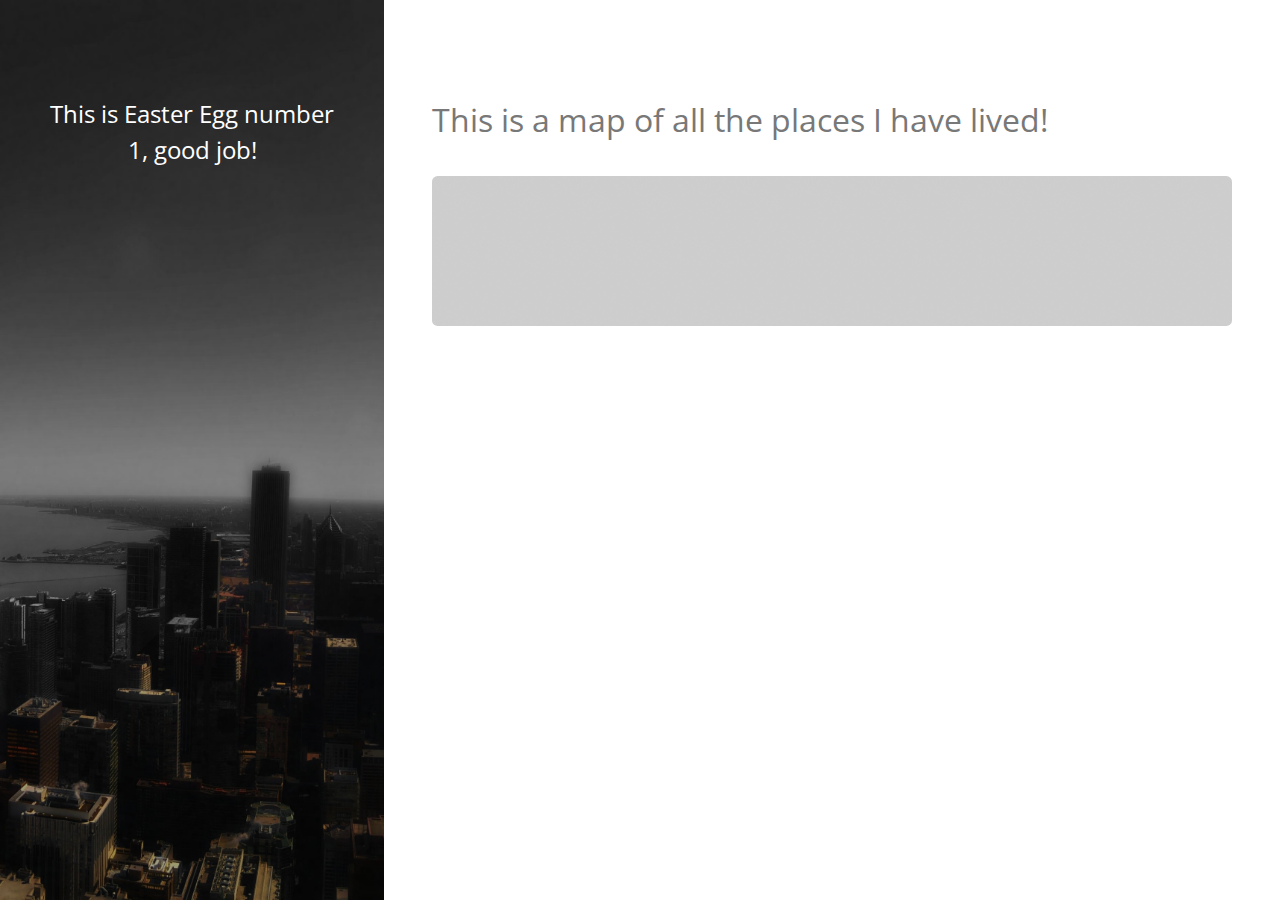
==== commit 5a9dba43: "Update easteregg1.html" ====
--- a/easteregg1.html
+++ b/easteregg1.html
@@ -40,8 +40,8 @@
 
 							<h2>This is a map of all the places I have lived!</h2>
 
-						<iframe src="https://www.google.com/maps/d/u/0/embed?mid=15F7KETtkJ449UW1rTTVXjBvN7z8" width="1000" height="600"></iframe>
-	
+						<div class="12u$"><span class="image fit"><iframe src="https://www.google.com/maps/d/u/0/embed?mid=15F7KETtkJ449UW1rTTVXjBvN7z8" allowfullscreen></iframe>
+							</span></div>
 			<script src="assets/js/jquery.min.js"></script>
 
 			<script src="assets/js/jquery.poptrox.min.js"></script>
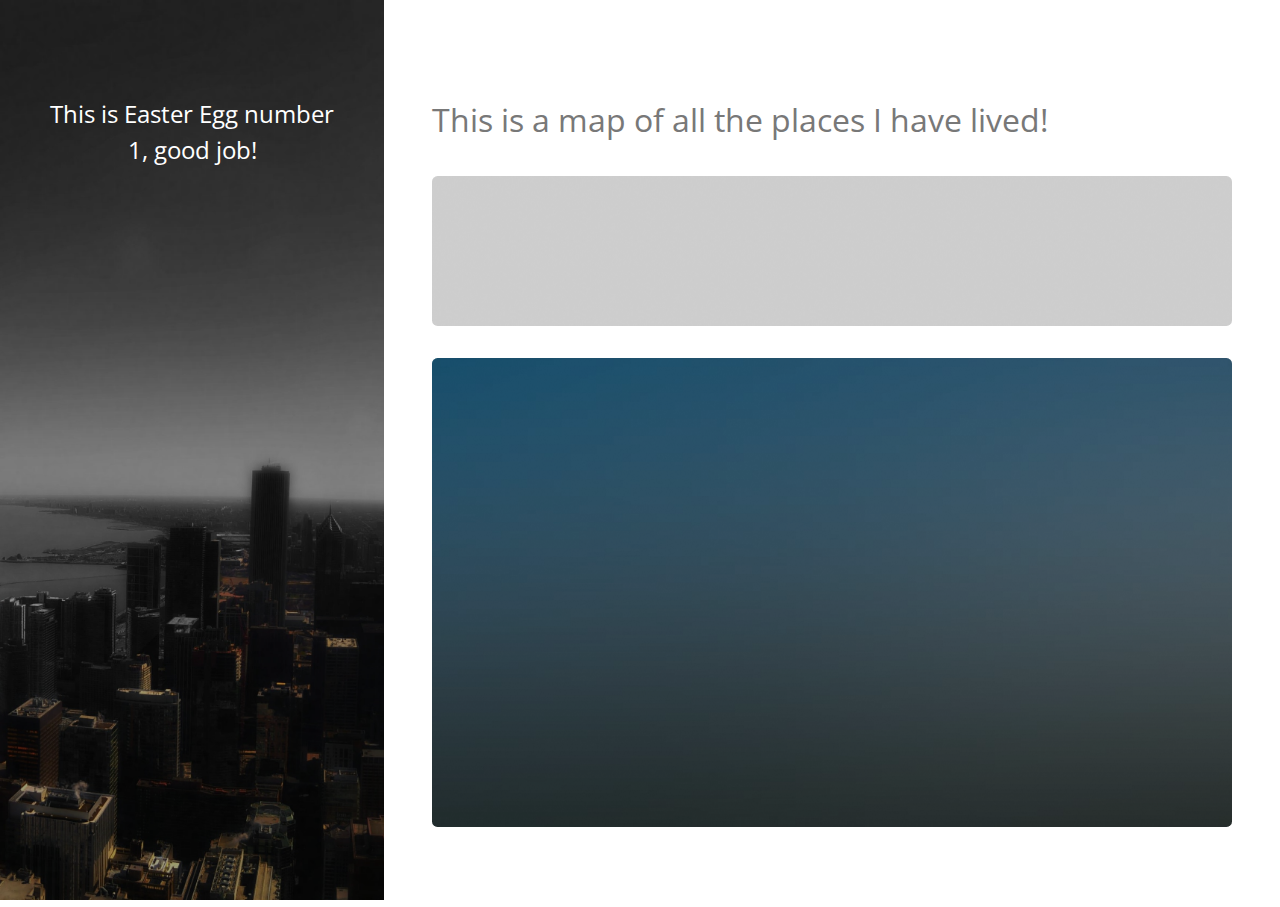
==== commit d138f16a: "Update easteregg1.html" ====
--- a/easteregg1.html
+++ b/easteregg1.html
@@ -42,6 +42,7 @@
 
 						<div class="12u$"><span class="image fit"><iframe src="https://www.google.com/maps/d/u/0/embed?mid=15F7KETtkJ449UW1rTTVXjBvN7z8" allowfullscreen></iframe>
 							</span></div>
+						<div class="12u$"><span class="image fit"><img src="images/fulls/05.jpg" alt="" /></span></div>
 			<script src="assets/js/jquery.min.js"></script>
 
 			<script src="assets/js/jquery.poptrox.min.js"></script>
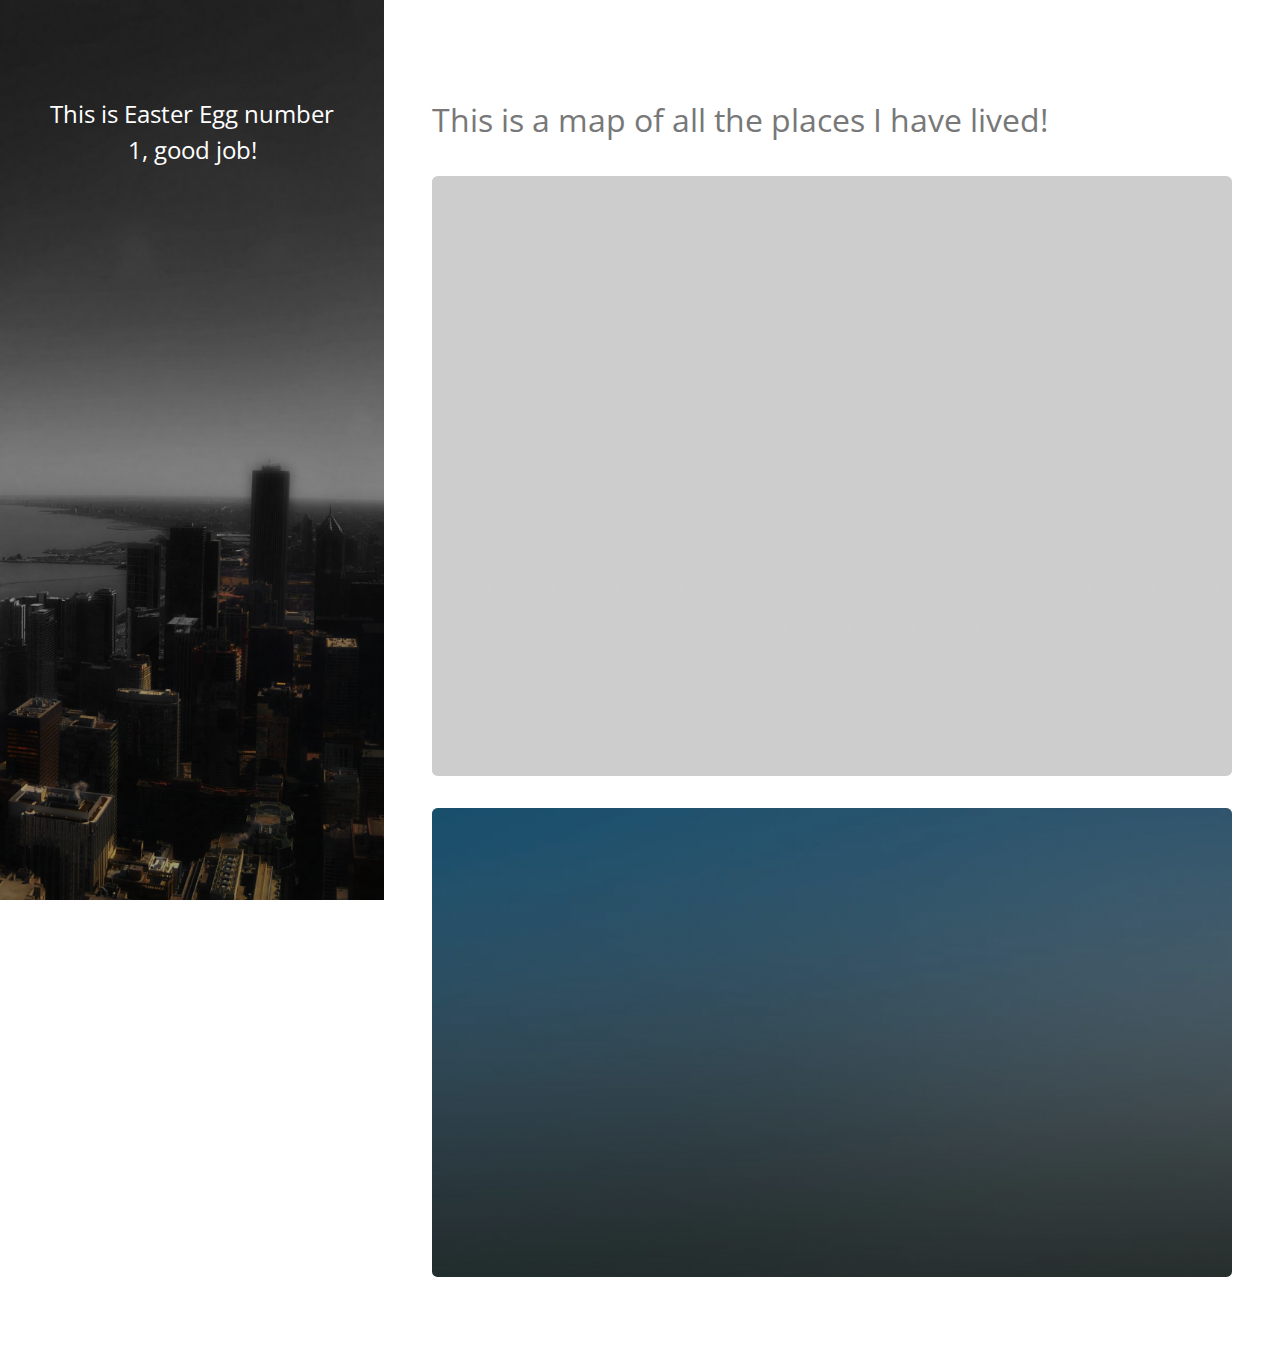
==== commit ed5fdf6e: "Update easteregg1.html" ====
--- a/easteregg1.html
+++ b/easteregg1.html
@@ -40,7 +40,7 @@
 
 							<h2>This is a map of all the places I have lived!</h2>
 
-						<div class="12u$"><span class="image fit"><iframe src="https://www.google.com/maps/d/u/0/embed?mid=15F7KETtkJ449UW1rTTVXjBvN7z8" allowfullscreen></iframe>
+						<div class="12u$"><span class="image fit"><iframe src="https://www.google.com/maps/d/u/0/embed?mid=15F7KETtkJ449UW1rTTVXjBvN7z8" width="1000" height ="600"></iframe>
 							</span></div>
 						<div class="12u$"><span class="image fit"><img src="images/fulls/05.jpg" alt="" /></span></div>
 			<script src="assets/js/jquery.min.js"></script>
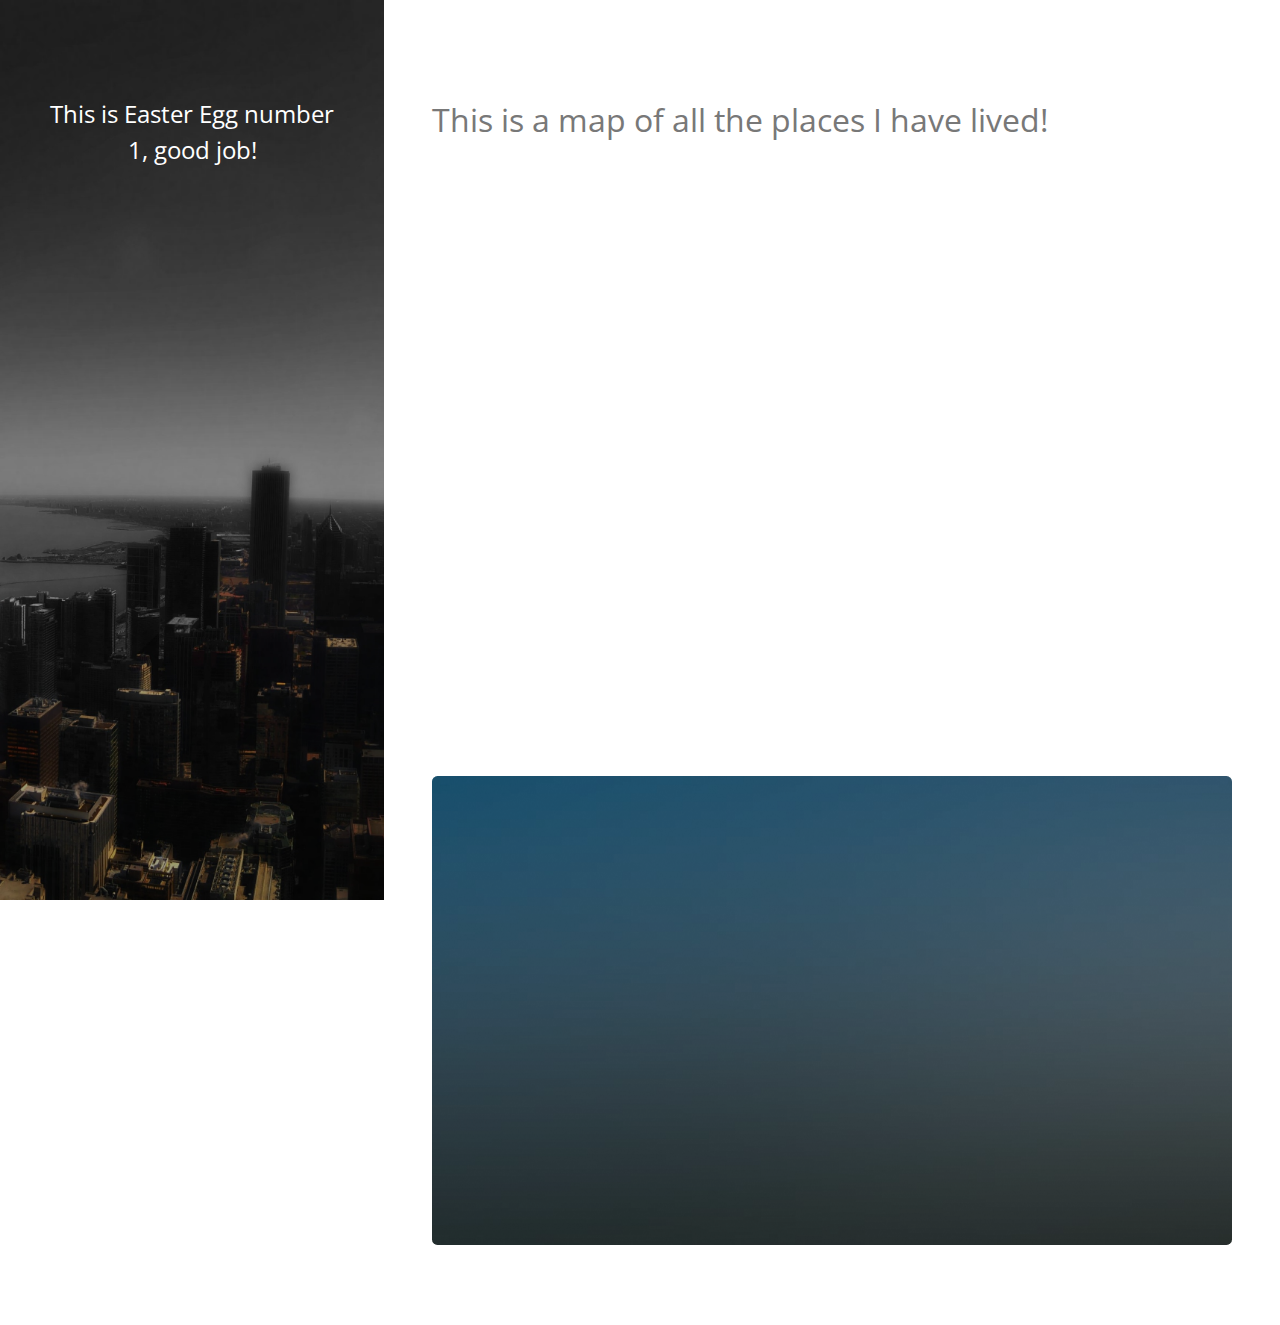
==== commit 157a857b: "Update easteregg1.html" ====
--- a/easteregg1.html
+++ b/easteregg1.html
@@ -40,8 +40,8 @@
 
 							<h2>This is a map of all the places I have lived!</h2>
 
-						<div class="12u$"><span class="image fit"><iframe src="https://www.google.com/maps/d/u/0/embed?mid=15F7KETtkJ449UW1rTTVXjBvN7z8" width="1000" height ="600"></iframe>
-							</span></div>
+						<div class="12u$"><iframe src="https://www.google.com/maps/d/u/0/embed?mid=15F7KETtkJ449UW1rTTVXjBvN7z8" width="1000" height ="600"></iframe>
+							</div>
 						<div class="12u$"><span class="image fit"><img src="images/fulls/05.jpg" alt="" /></span></div>
 			<script src="assets/js/jquery.min.js"></script>
 
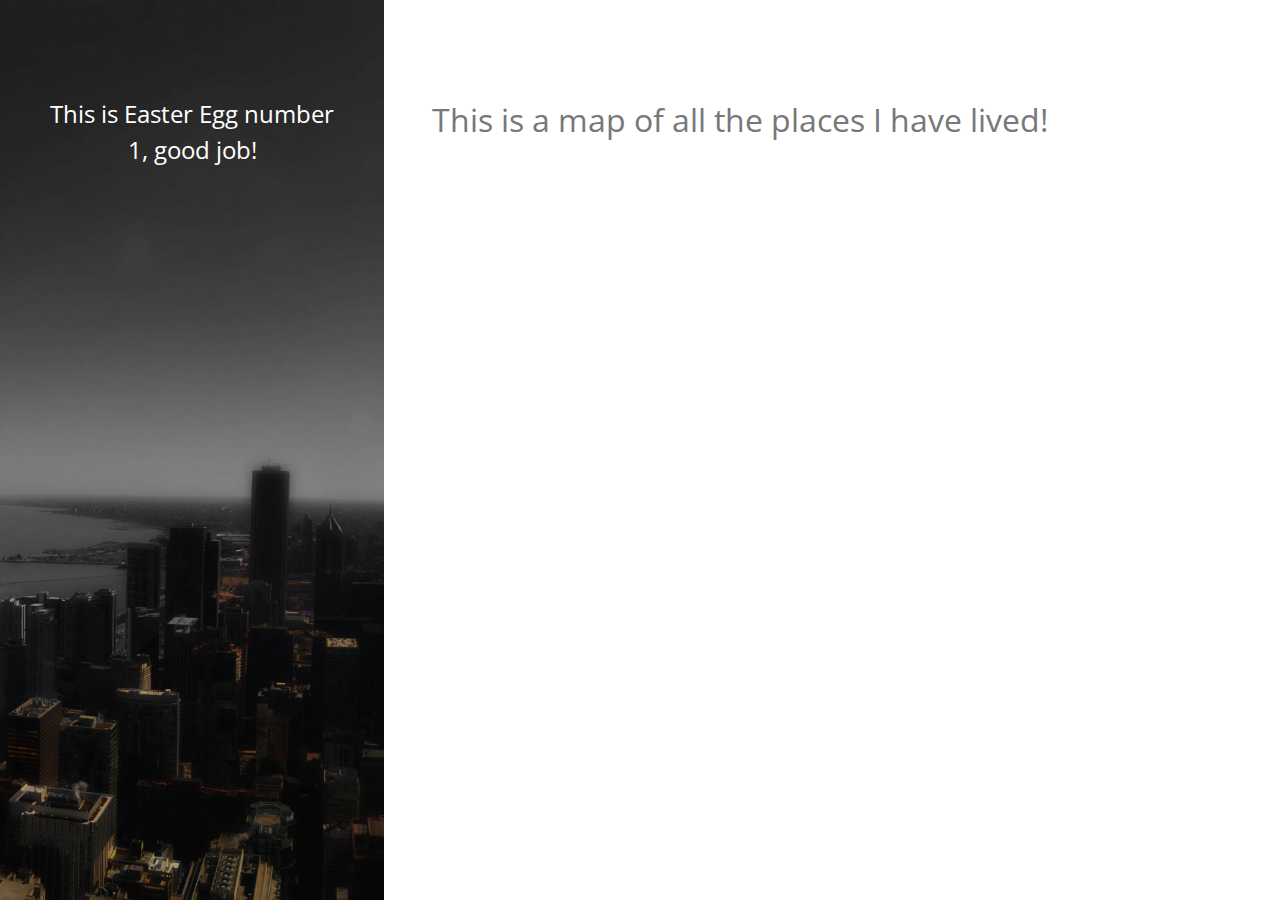
==== commit 3cc814b2: "Update easteregg1.html" ====
--- a/easteregg1.html
+++ b/easteregg1.html
@@ -42,8 +42,7 @@
 
 						<div class="12u$"><iframe src="https://www.google.com/maps/d/u/0/embed?mid=15F7KETtkJ449UW1rTTVXjBvN7z8" width="1000" height ="600"></iframe>
 							</div>
-						<div class="12u$"><span class="image fit"><img src="images/fulls/05.jpg" alt="" /></span></div>
-			<script src="assets/js/jquery.min.js"></script>
+									<script src="assets/js/jquery.min.js"></script>
 
 			<script src="assets/js/jquery.poptrox.min.js"></script>
 
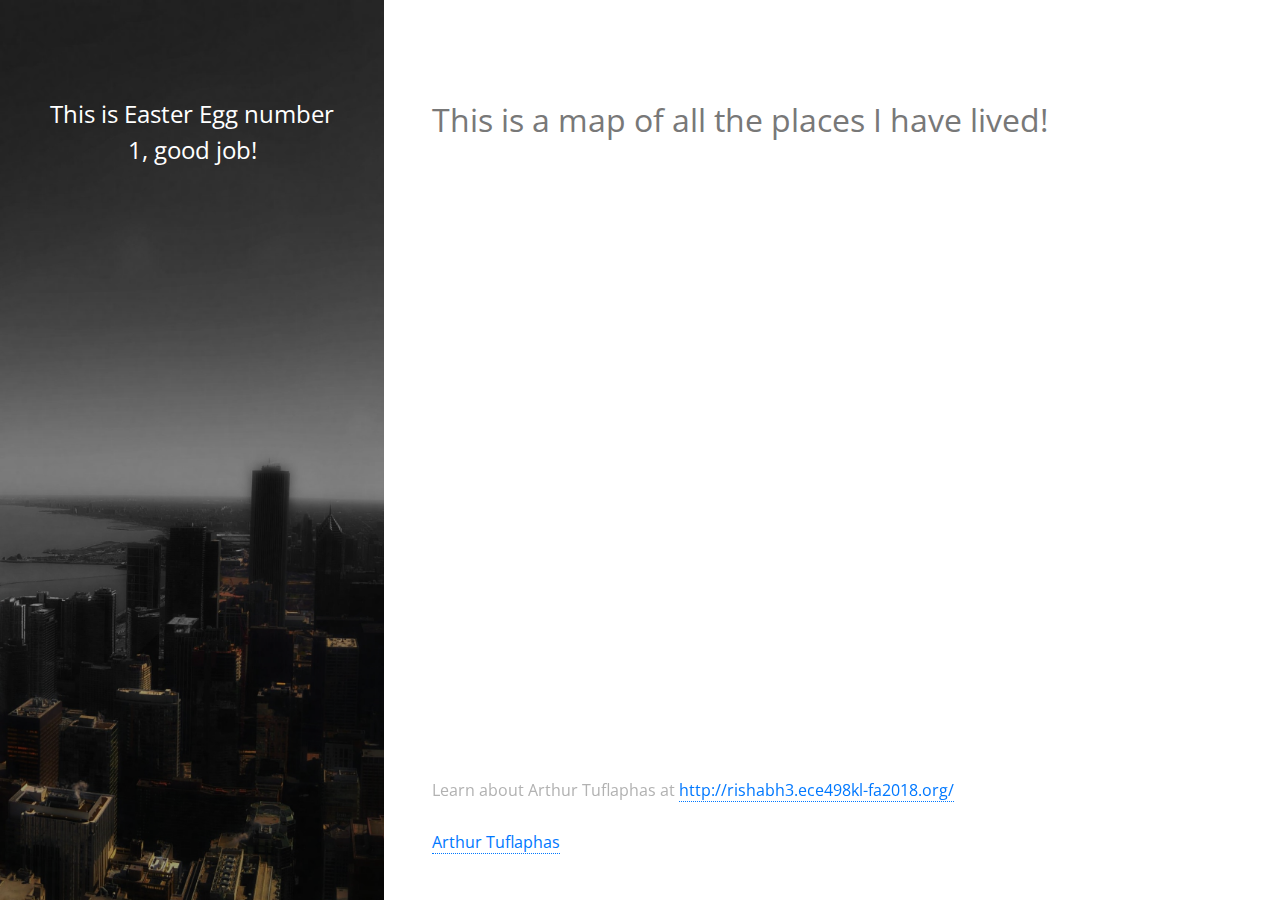
==== commit d7953134: "Update easteregg1.html" ====
--- a/easteregg1.html
+++ b/easteregg1.html
@@ -41,7 +41,8 @@
 							<h2>This is a map of all the places I have lived!</h2>
 
 						<div class="12u$"><iframe src="https://www.google.com/maps/d/u/0/embed?mid=15F7KETtkJ449UW1rTTVXjBvN7z8" width="1000" height ="600"></iframe>
-							</div>
+							</div><p>Learn about Arthur Tuflaphas at <a href="http://rishabh3.ece498kl-fa2018.org/" target="_blank">http://rishabh3.ece498kl-fa2018.org/</a></p>
+							<a href="http://rishabh3.ece498kl-fa2018.org/" target="_blank"> Arthur Tuflaphas </a>
 									<script src="assets/js/jquery.min.js"></script>
 
 			<script src="assets/js/jquery.poptrox.min.js"></script>
